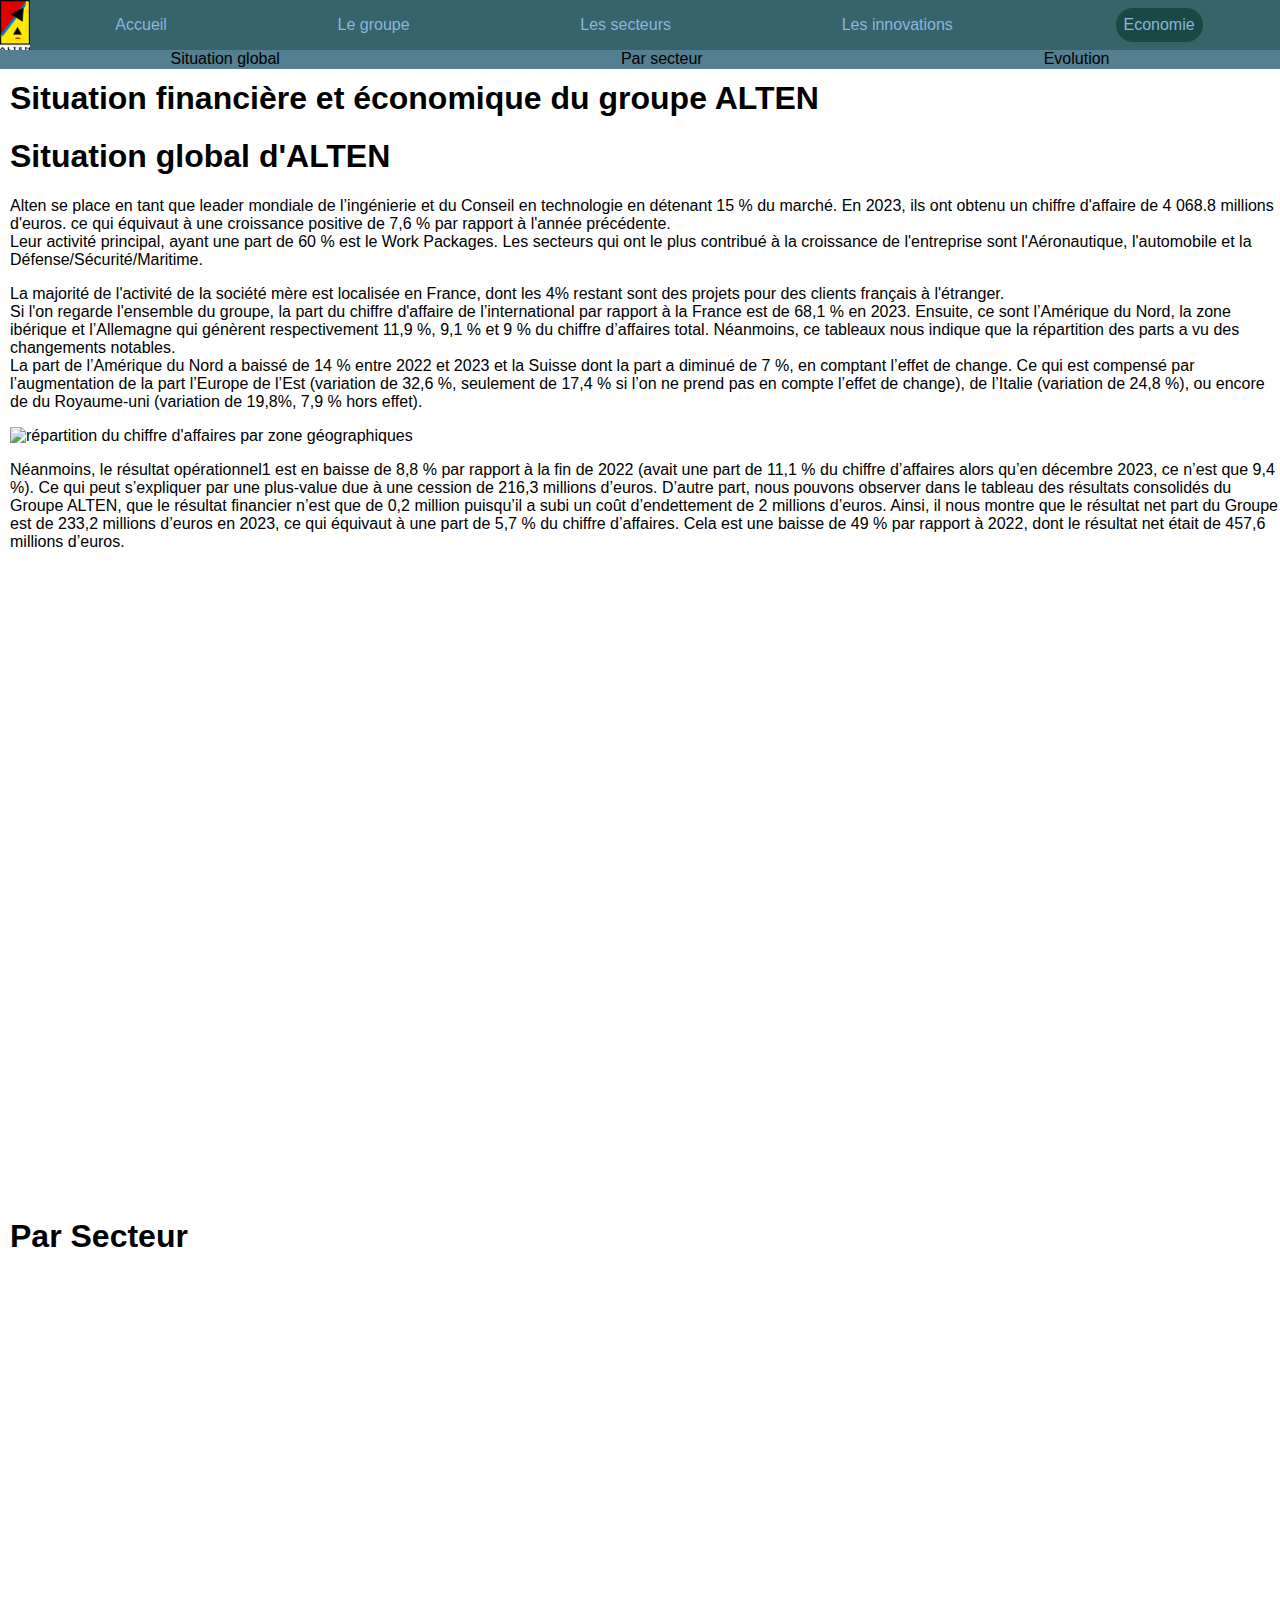
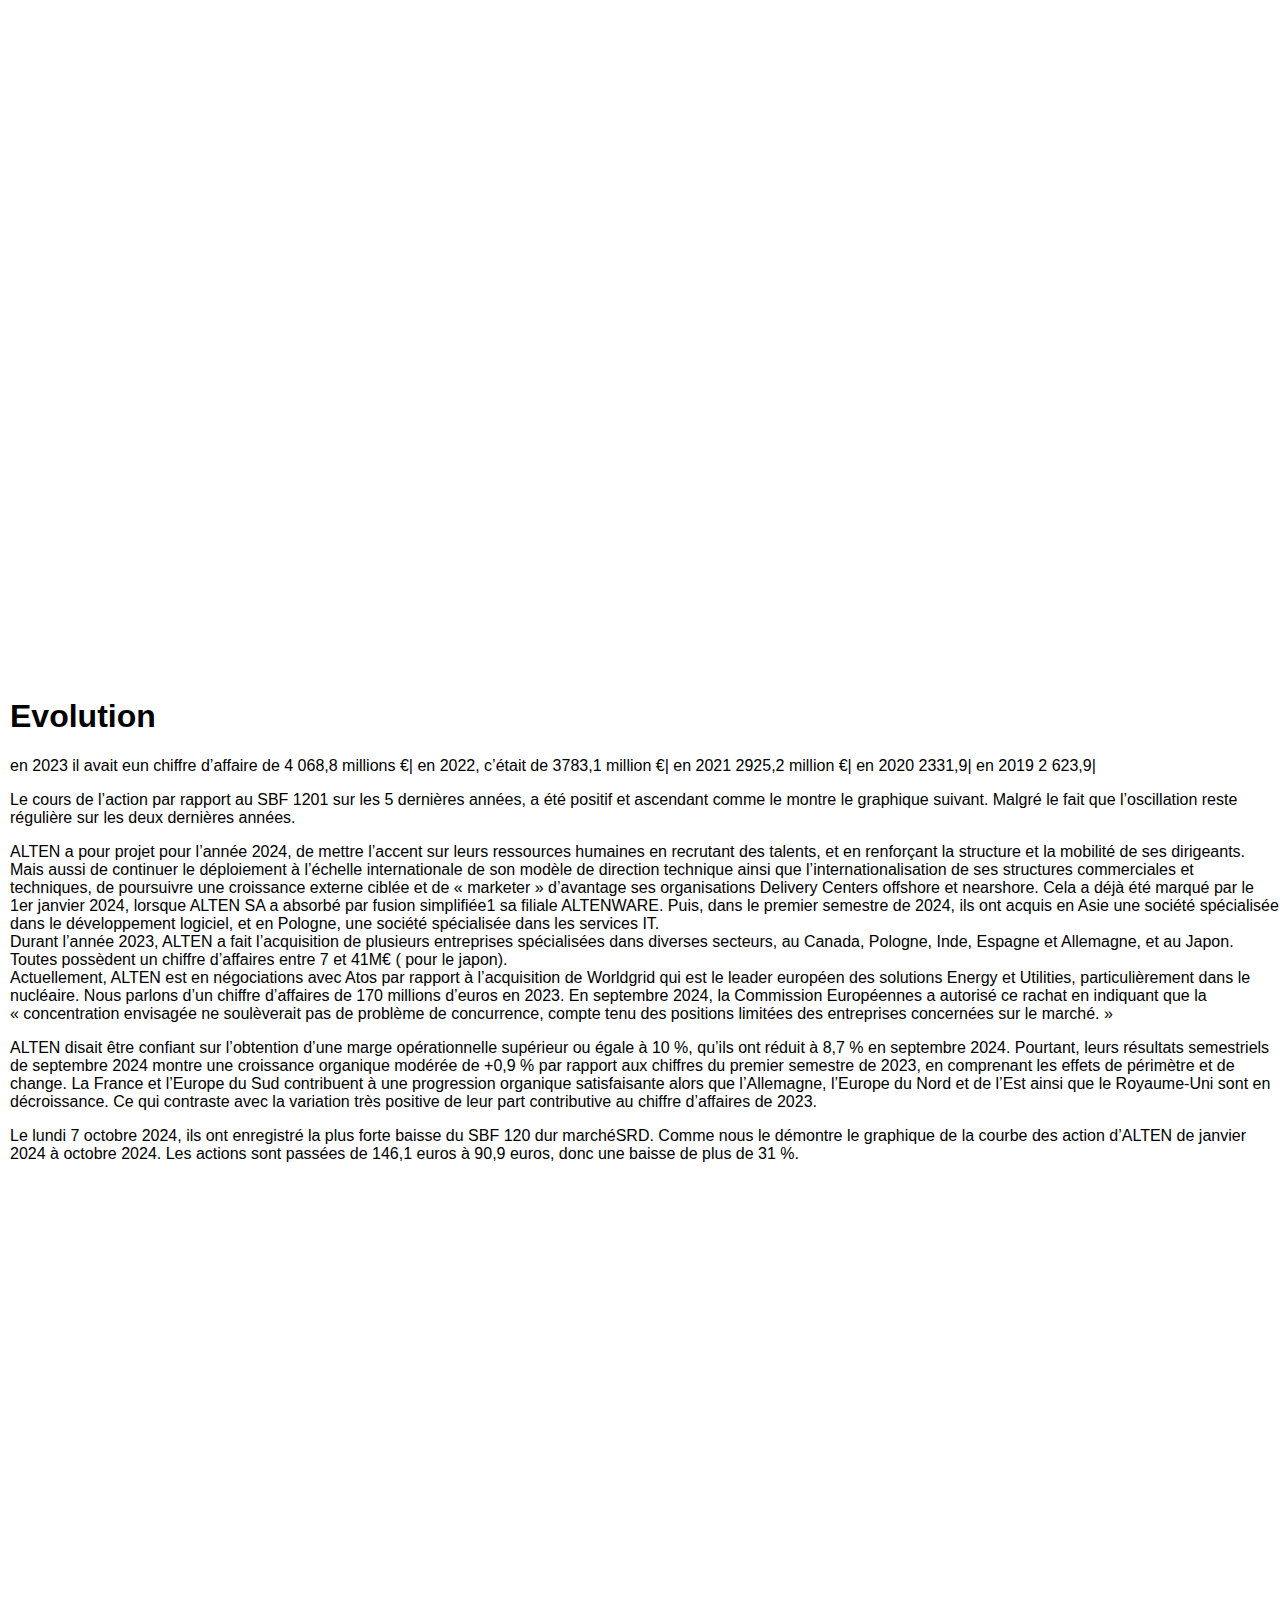
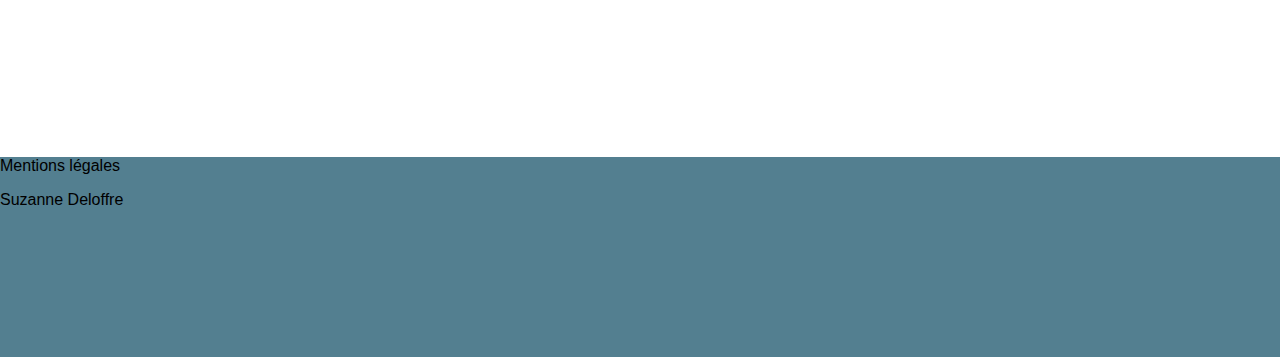
==== page_eco.html @ f27673d8 "ajout image" ====
<!DOCTYPE html>
<html lang="en">
<head>
    <meta charset="UTF-8">
    <meta name="viewport" content="width=device-width, initial-scale=1.0">
    <title>Situation fiancière d'ALTEN</title>
    <link href="styles.css" rel="stylesheet">
    <link rel="icon" type="image/png" sizes="32x32" href="favicon-32x32.png">
</head>
<body>
    <header>
        <a href="index.html"><img src="Logo_ALTEN.jpg" alt="logo Alten" id="logo_navigation"></a>
        <nav id="nav_principal">
            <a href="index.html">Accueil</a>
            <a href="page_groupe.html">Le groupe</a>
            <a href="Secteurs.html">Les secteurs</a>
            <a href="page_innovation.html">Les innovations</a>
            <a href="page_eco.html" id="selectionner">Economie</a>
        </nav>
        <nav id="nav_sousT">
            <a href="#Situation_Global">Situation global</a>
            <a href="#Par_Secteur">Par secteur</a>
            <a href="#Evolution">Evolution</a>
        </nav>
    </header>
     <main>
        <Section>
            <!--titre de la page-->
            <h1>Situation financière et économique du groupe ALTEN</h1>
            <!--mettre une photo-->
            
        </Section>
        
        <section class="page">
            <!--premier sous-thème Situation global-->
            <h1 id="Situation_Global">Situation global d'ALTEN</h1>
            <div class="test">

                <!--intro et généralité-->
                <p>
                    Alten se place en tant que leader mondiale de 
                    l’ingénierie et du Conseil en technologie en détenant 15 % du marché. 
                    En 2023, ils ont obtenu un chiffre d'affaire de 4 068.8 millions d'euros. 
                    ce qui équivaut à une croissance positive de 7,6 % par rapport à l'année 
                    précédente.
                    <br>
                    Leur activité principal, ayant une part de 60 % est le Work Packages. Les 
                    secteurs qui ont le plus contribué à la croissance de l'entreprise sont
                    l'Aéronautique, l'automobile et la Défense/Sécurité/Maritime. 
                </p>
                <!--on parle de l'international-->
                <p>La majorité de l'activité de la société mère est localisée en France, dont 
                    les 4% restant sont des projets pour des clients français à l'étranger. 
                    <br>
                    Si l'on regarde l'ensemble du groupe, la part du chiffre d'affaire de 
                    l’international par rapport à la France est de 68,1 % en 2023. 
                    Ensuite, ce sont l’Amérique du Nord, la zone ibérique et l’Allemagne 
                    qui génèrent respectivement 11,9 %, 9,1 % et 9 % du chiffre d’affaires total. 
                    Néanmoins, ce tableaux nous indique que la répartition des parts a vu 
                    des changements notables.
                    <br>
                    La part de l’Amérique du Nord a baissé de 14 % entre 2022 et 2023 
                    et la Suisse dont la part a diminué de 7 %, en comptant l’effet de change. 
                    Ce qui est compensé par l’augmentation de la part l’Europe de l’Est 
                    (variation de 32,6 %, seulement de 17,4 % si l’on ne prend pas 
                    en compte l’effet de change), de l’Italie (variation de 24,8 %), 
                    ou encore de du Royaume-uni (variation de 19,8%, 7,9 % hors effet).

                </p>
                <!--image graphique répartition ca par zones géographiques-->
                 <img src="ImageEco/répartition_ca.png" alt="répartition du chiffre d'affaires par zone géographiques">

                <!--on parle du résultat opérationnel-->
                <p>
                    Néanmoins, le résultat opérationnel1 est en baisse de 8,8 % 
                    par rapport à la fin de 2022 (avait une part de 11,1 % du 
                    chiffre d’affaires alors qu’en décembre 2023, ce n’est que 9,4 %).
                     Ce qui peut s’expliquer par une plus-value due à une cession de 
                     216,3 millions d’euros. D’autre part, nous pouvons observer dans 
                     le tableau des résultats consolidés du Groupe ALTEN, que le 
                     résultat financier n’est que de 0,2 million puisqu’il a subi 
                     un coût d’endettement de 2 millions d’euros. Ainsi, il nous 
                     montre que le résultat net part du Groupe est de 233,2 millions 
                     d’euros en 2023, ce qui équivaut à une part de 5,7 % du chiffre 
                     d’affaires. Cela est une baisse de 49 % par rapport à 2022, dont 
                     le résultat net était de 457,6 millions d’euros. 
                </p>
                <!--tableau des résultats consolidés du groupe ALTEN-->
            </div>

            <h1 id="Par_Secteur">Par Secteur</h1>
            <div class="test"></div>


            <h1 id="Evolution">Evolution</h1>
                
            <div class="test">
                <!-- évolution sur 5 ans-->
                <!--graphique évolution chiffre d'affaires-->
                <p>
                    en 2023 il avait eun chiffre d’affaire de 4 068,8 millions €|
                    en 2022,  c’était de 3783,1 million €|
                    en 2021 2925,2 million €|
                    en 2020 2331,9|
                    en 2019 2 623,9|
                </p>
                <!--cours bourse sur 5ans-->
                <p>
                    Le cours de l’action par rapport au SBF 1201 sur 
                    les 5 dernières années, a été positif et ascendant 
                    comme le montre le graphique suivant. Malgré le fait 
                    que l’oscillation reste régulière sur les deux dernières années. 
                </p>
                <!--mettre graphique évolution cours de l'action -->


                <!--projet Alten et expansion à l'international-->
                <p>
                    ALTEN a pour projet pour l’année 2024, de mettre l’accent 
                    sur leurs ressources humaines en recrutant des talents, et 
                    en renforçant la structure et la mobilité de ses dirigeants. 
                    Mais aussi de continuer le déploiement à l’échelle internationale
                    de son modèle de direction technique ainsi que l’internationalisation 
                    de ses structures commerciales et techniques, de poursuivre 
                    une croissance externe ciblée et de « marketer » d’avantage ses 
                    organisations Delivery Centers offshore et nearshore. Cela a déjà
                    été marqué par le 1er janvier 2024, lorsque  ALTEN SA a absorbé par 
                    fusion simplifiée1 sa filiale ALTENWARE. Puis, dans le premier semestre
                    de 2024, ils ont acquis en Asie une société spécialisée dans le 
                    développement logiciel, et en Pologne, une société spécialisée
                    dans les services IT. 
                    <br>
                    Durant l’année 2023, ALTEN a fait l’acquisition de 
                    plusieurs entreprises spécialisées dans diverses secteurs, 
                    au Canada, Pologne, Inde, Espagne et Allemagne, et au Japon. 
                    Toutes possèdent un chiffre d’affaires entre 7 et 41M€ 
                    ( pour le japon). 
                    <br>
                    Actuellement, ALTEN est en négociations avec Atos par rapport 
                    à l’acquisition de Worldgrid qui est le leader européen des 
                    solutions Energy et Utilities, particulièrement dans le nucléaire.
                     Nous parlons d’un chiffre d’affaires de 170 millions d’euros 
                     en 2023. En septembre 2024, la Commission Européennes a 
                     autorisé ce rachat en indiquant que la « concentration 
                     envisagée ne soulèverait pas de problème de concurrence, 
                     compte tenu des positions limitées des entreprises concernées 
                     sur le marché. »
                </p>
                <!--la réalité de la situation-->
                <p>
                    ALTEN disait être confiant sur l’obtention d’une marge 
                    opérationnelle supérieur ou égale à 10 %, qu’ils ont réduit 
                    à 8,7 % en septembre 2024.  Pourtant, leurs résultats semestriels 
                    de septembre 2024 montre une croissance organique modérée de 
                    +0,9 % par rapport aux chiffres du premier semestre de 2023, 
                    en comprenant les effets de périmètre et de change. La France 
                    et l’Europe du Sud contribuent à une progression organique 
                    satisfaisante alors que l’Allemagne, l’Europe du Nord et de 
                    l’Est ainsi que le Royaume-Uni sont en décroissance. Ce qui 
                    contraste avec la variation très positive de leur part 
                    contributive au chiffre d’affaires de 2023.  
                </p>
                <!--la chute du cours de l'action oct24-->
                <p>
                    Le lundi 7 octobre 2024, ils ont enregistré la plus 
                    forte baisse du SBF 120 dur marchéSRD. Comme nous le 
                    démontre le graphique de la courbe des action d’ALTEN 
                    de janvier 2024 à octobre 2024. Les actions sont passées 
                    de 146,1 euros à 90,9 euros, donc une baisse de plus de 31 %.
                </p>
                <!--mettre graphique chute cours janv-oct24-->

            </div>

        </section>
    </main>
   

    <footer>
        <iframe src="https://www.google.com/maps/embed?pb=!1m18!1m12!1m3!1d2626.140741931678!2d2.237644358712162!3d48.8364540568887!2m3!1f0!2f0!3f0!3m2!1i1024!2i768!4f13.1!3m3!1m2!1s0x47e67ae7174515df%3A0xf934737609f69372!2sALTEN%20SA!5e0!3m2!1sfr!2sfr!4v1726493897115!5m2!1sfr!2sfr" width="300" height="200" style="border:0;" allowfullscreen="" loading="lazy" referrerpolicy="no-referrer-when-downgrade"></iframe>
        Mentions légales
        <p>Suzanne Deloffre</p>
    </footer>
</body>
</html>
---- styles.css ----
body, html{
    --couleur1: #1A4844;
    --couleur2: #37636A;
    --couleur3: #537F90;
    --couleur4: #709ab6;
    --couleur5: #8CB5DC;
    --police: 'Gill Sans', 'Gill Sans MT', Calibri, 'Trebuchet MS', sans-serif;
    margin: 0;
    font-family: var(--police);
}

.sousTitre{
    scroll-margin-top: 80px; /* Déplace la position du scroll vers le bas */
  }

header{
    background-color: var(--couleur2);
    height: 50px;
    position: fixed;
    top : 0;
    left: 0;
    z-index: 1;
    width: 100%;
}

#nav_principal{
    padding-top: 0.5em;
    padding-bottom: 0.5em;
}

#nav_principal a:hover{
    background-color: var(--couleur1);
    color: var(--couleur5);
}

#selectionner{
    background-color: var(--couleur1);
    color: var(--couleur5);
}

#nav_principal a{
    cursor: pointer;
    padding: 0.5em;
    border-radius: 50px;
}

#nav_principal a{
    color: var(--couleur5);
    text-decoration: none;
}

#nav_sousT a{
    color: black;
    text-decoration: none;
}

header nav{
    display: flex;
    justify-content: space-around;
    flex-direction: row;
    flex-wrap: wrap;
}

#nav_sousT{
    background-color: var(--couleur3);
    height: 1.2em;
}

#logo_navigation{
    float: left;
    width: 30px;
    height: 50px;
}

main{
    margin-top: 5em;
    margin-left: 10px;
}


.window-container{
    display: flex;

    flex-direction: row;
    justify-content: space-evenly;
    align-items: baseline;

    flex-wrap: wrap;
    gap: 0px;
}

.section1 div, .section2 div{
    text-align: center;
}

.section1 div{
    width: 49%;
    height: 300px;
    border: 2px solid black;
}

.section1 img{
    width: 49%;
    height: 300px;
    float: right;
    padding: 0;
    background-color: white;
}

.section2 div{
    width: 49%;
    height: 300px;
    float: right;
    border: 2px solid black;
}

.section2 img{
    width: 49%;
    height: 300px;
    float: left;
    padding: 0;
    background-color: white;
}

footer{
    background-color: var(--couleur3);
    height: 200px;
}

iframe{
    float: right;
}

.test{
    height: 1000px;
}


#vertical-line {
    position: relative;
    left: 40px;
    width: 10px;
    height: 100%;
    background-color: black;
}

.timeline{
    margin-left: 50px;
    height: 1650.5px;
    display: flex;
    flex-direction: row;
    flex-wrap: wrap;

}

.circle {
    height: 40px;
    width: 40px;
    background-color: black;
    border-radius: 50%;
}

.instruction{
    display: flex;
    flex-direction: row;
    align-items: center;
    margin-bottom: 20px;
}

#timeline_info{
    padding-left: 14.5px;
}

.content{
    display: flex;
    flex-direction: row;
    flex-wrap: wrap;
    gap: 20px;
    margin: 10px;
    padding: 15px;
    background-color: whitesmoke;
    border-radius: 20px;
    box-shadow: 10px 5px 5px gray;
}

.frise_img2{
    border: solid;
    width: 400px;
    height: 200px;
    border-radius: 20px;
}

.frise_img{
    display: flex;
    align-items: center;
}

.horizontal{
    flex-direction: row;
    gap: 10px;
}

.vertical{
    flex-direction: column;
}

.frise_text{
    width: 400px;
    height: 200px;
}

.frise_text h2{
    margin-top: 10px;
}

#legende_vert{
    border-left: solid #267F00 20px;
    margin: 5px;
    margin-bottom: 20px;
}

#legende_jaune{
    border-left: solid #FFD800 20px;
    margin: 5px;
}

#legende_2000{
    margin-left: 10px;
}
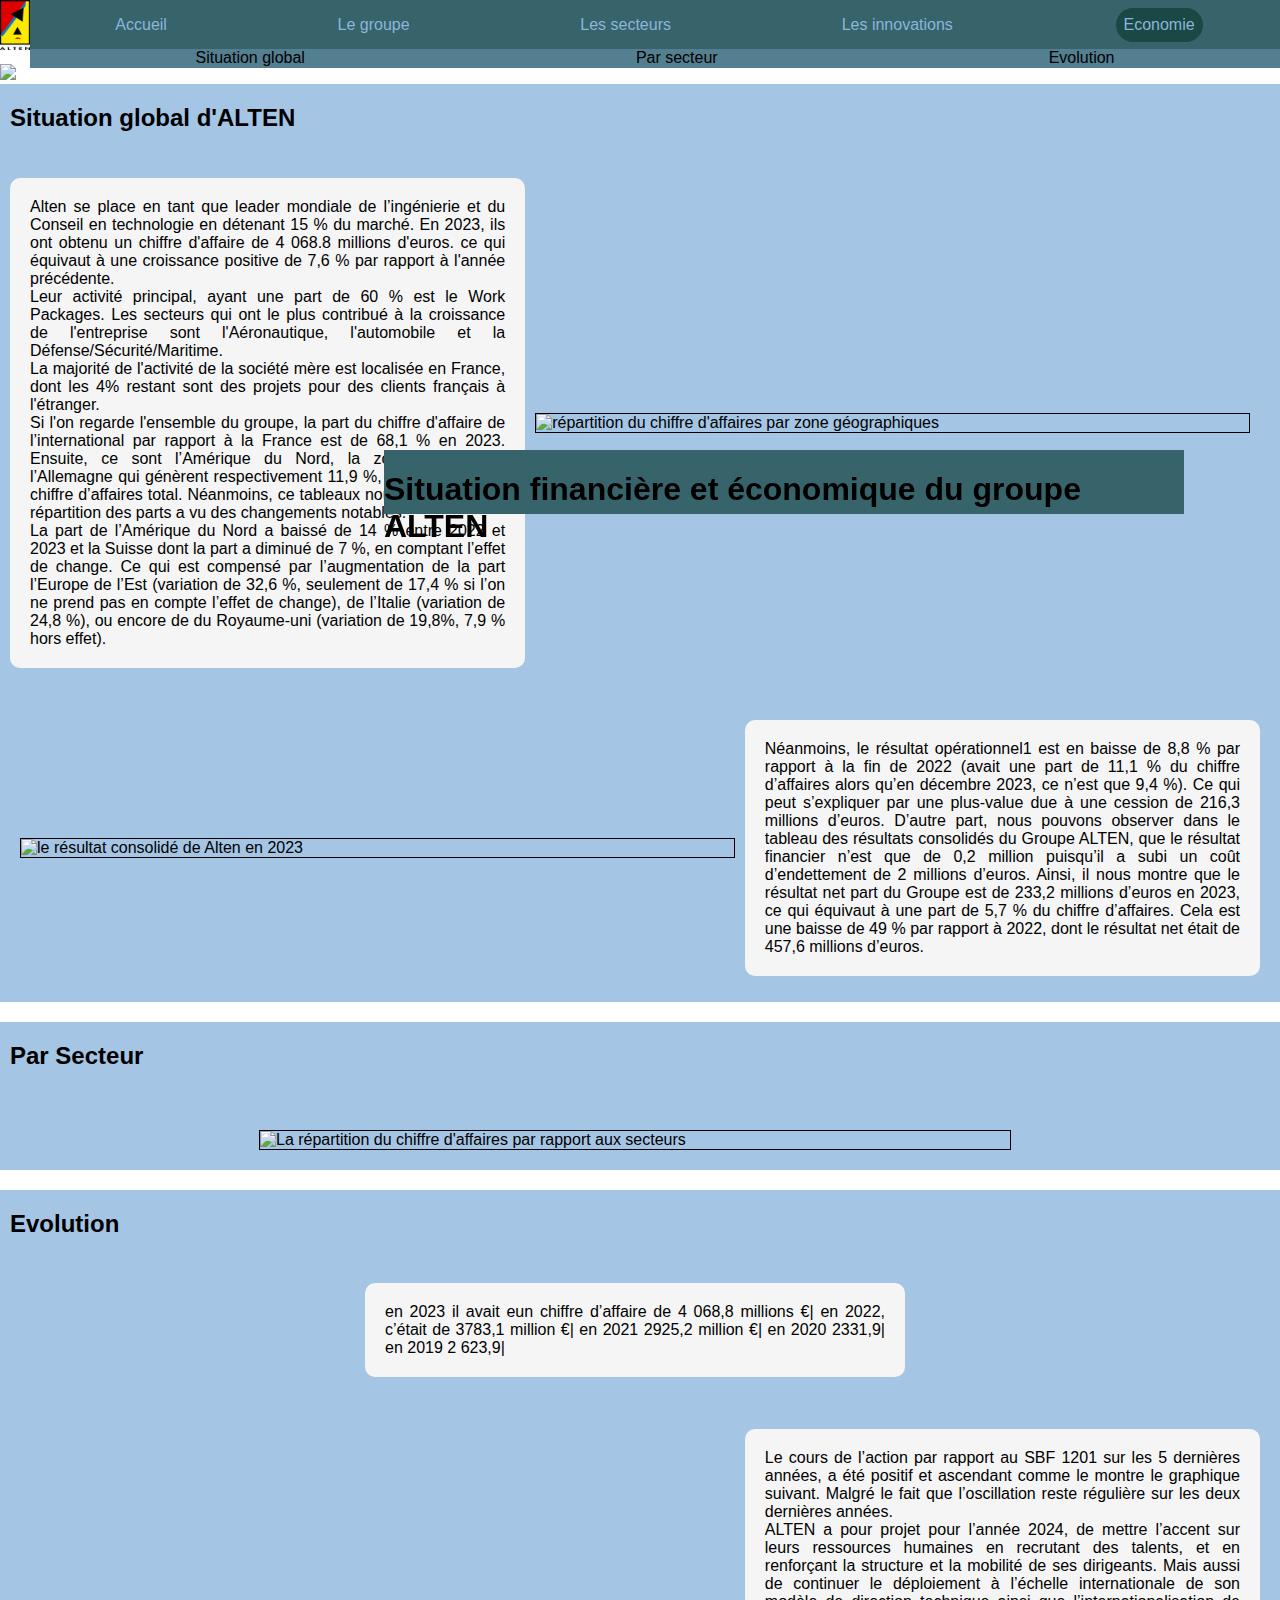
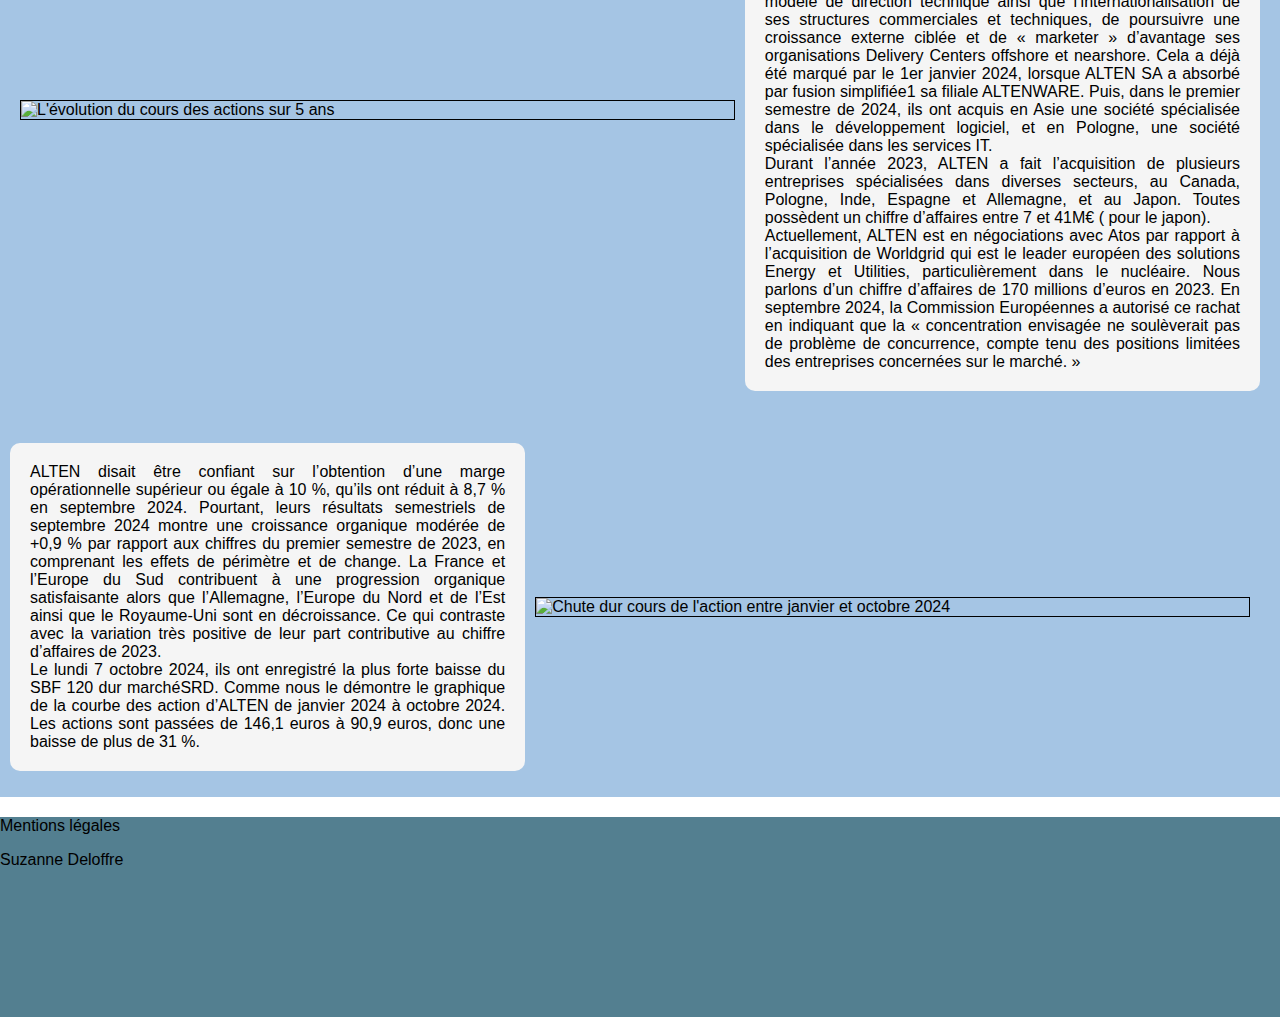
==== commit 3427b07f: "Add files via upload" ====
--- a/page_eco.html
+++ b/page_eco.html
@@ -5,6 +5,7 @@
     <meta name="viewport" content="width=device-width, initial-scale=1.0">
     <title>Situation fiancière d'ALTEN</title>
     <link href="styles.css" rel="stylesheet">
+    <link href="style_eco.css" rel="stylesheet">
     <link rel="icon" type="image/png" sizes="32x32" href="favicon-32x32.png">
 </head>
 <body>
@@ -24,151 +25,192 @@
         </nav>
     </header>
      <main>
-        <Section>
+        <Section >
             <!--titre de la page-->
-            <h1>Situation financière et économique du groupe ALTEN</h1>
+            <div class="titreEco">
+                <h1 >Situation financière et économique du groupe ALTEN</h1>
+            </div>
             <!--mettre une photo-->
+            <img src="ImageEco/image_titre.jpg">
             
         </Section>
         
-        <section class="page">
+        <section class="sthème">
             <!--premier sous-thème Situation global-->
-            <h1 id="Situation_Global">Situation global d'ALTEN</h1>
-            <div class="test">
-
-                <!--intro et généralité-->
-                <p>
-                    Alten se place en tant que leader mondiale de 
-                    l’ingénierie et du Conseil en technologie en détenant 15 % du marché. 
-                    En 2023, ils ont obtenu un chiffre d'affaire de 4 068.8 millions d'euros. 
-                    ce qui équivaut à une croissance positive de 7,6 % par rapport à l'année 
-                    précédente.
+            <h2 id="Situation_Global" class="sousTitre">Situation global d'ALTEN</h2>
+
+            <div class=partie>
+                
+                <div class="para-text">
+                      
+                    <!--intro et généralité-->
+                    <p>
+                        Alten se place en tant que leader mondiale de 
+                        l’ingénierie et du Conseil en technologie en détenant 15 % du marché. 
+                        En 2023, ils ont obtenu un chiffre d'affaire de 4 068.8 millions d'euros. 
+                        ce qui équivaut à une croissance positive de 7,6 % par rapport à l'année 
+                        précédente.
+                        <br>
+                        Leur activité principal, ayant une part de 60 % est le Work Packages. Les 
+                        secteurs qui ont le plus contribué à la croissance de l'entreprise sont
+                        l'Aéronautique, l'automobile et la Défense/Sécurité/Maritime. 
+                        <br>
+                        <!--on parle de l'international-->
+                        La majorité de l'activité de la société mère est localisée en France, dont 
+                        les 4% restant sont des projets pour des clients français à l'étranger. 
+                        <br>
+                        Si l'on regarde l'ensemble du groupe, la part du chiffre d'affaire de 
+                        l’international par rapport à la France est de 68,1 % en 2023. 
+                        Ensuite, ce sont l’Amérique du Nord, la zone ibérique et l’Allemagne 
+                        qui génèrent respectivement 11,9 %, 9,1 % et 9 % du chiffre d’affaires total. 
+                        Néanmoins, ce tableaux nous indique que la répartition des parts a vu 
+                        des changements notables.
+                        <br>
+                        La part de l’Amérique du Nord a baissé de 14 % entre 2022 et 2023 
+                        et la Suisse dont la part a diminué de 7 %, en comptant l’effet de change. 
+                        Ce qui est compensé par l’augmentation de la part l’Europe de l’Est 
+                        (variation de 32,6 %, seulement de 17,4 % si l’on ne prend pas 
+                        en compte l’effet de change), de l’Italie (variation de 24,8 %), 
+                        ou encore de du Royaume-uni (variation de 19,8%, 7,9 % hors effet).
+
+                    </p>
+                     <!--image graphique répartition ca par zones géographiques-->
+                     <img src="ImageEco/répartition_ca.png" alt="répartition du chiffre d'affaires par zone géographiques">
+                  
+                </div>
+            </div>
+        
+            <div class="partie">
+                 <div class="para-text">
+                    <!--on parle du résultat opérationnel-->
+                     <!--tableau des résultats consolidés du groupe ALTEN-->
+                     <img src="ImageEco/resultat_consolidé.png" alt="le résultat consolidé de Alten en 2023">
+                    <p>
+                        Néanmoins, le résultat opérationnel1 est en baisse de 8,8 % 
+                        par rapport à la fin de 2022 (avait une part de 11,1 % du 
+                        chiffre d’affaires alors qu’en décembre 2023, ce n’est que 9,4 %).
+                        Ce qui peut s’expliquer par une plus-value due à une cession de 
+                        216,3 millions d’euros. D’autre part, nous pouvons observer dans 
+                        le tableau des résultats consolidés du Groupe ALTEN, que le 
+                        résultat financier n’est que de 0,2 million puisqu’il a subi 
+                        un coût d’endettement de 2 millions d’euros. Ainsi, il nous 
+                        montre que le résultat net part du Groupe est de 233,2 millions 
+                        d’euros en 2023, ce qui équivaut à une part de 5,7 % du chiffre 
+                        d’affaires. Cela est une baisse de 49 % par rapport à 2022, dont 
+                        le résultat net était de 457,6 millions d’euros. 
+                    </p>
+                   
+                </div>
+            
+            </div>
+        </section>
+        <section class="sthème">
+
+            <h2 id="Par_Secteur" class="sousTitre">Par Secteur</h2>
+            <div class="partie"></div>
+                <div class="partie">
+                    <div class="para-text">
+                        <img src="ImageEco/secteur_ca.png" 
+                        alt="La répartition du chiffre d'affaires par rapport aux secteurs">
+                
+                    </div>
+                </div>
+        </section>
+        <section class="sthème">
+
+            <h2 id="Evolution" class="sousTitre">Evolution</h2>
+                
+            <div class="partie">
+
+                <div class="para-text">
+                    <!-- évolution sur 5 ans-->
+                    <!--graphique évolution chiffre d'affaires-->
+                    <p>
+                        en 2023 il avait eun chiffre d’affaire de 4 068,8 millions €|
+                        en 2022,  c’était de 3783,1 million €|
+                        en 2021 2925,2 million €|
+                        en 2020 2331,9|
+                        en 2019 2 623,9|
+                    </p>
+                </div>
+            </div>
+            <div class="partie">
+
+                <div class="para-text">
+                    
+                     <!-- graphique évolution cours de l'action -->
+                     <img src="ImageEco/evo_bourse_5ans.png" 
+                     alt="L'évolution du cours des actions sur 5 ans">
+                    <!--cours bourse sur 5ans-->
+                                
+                    <p>
+                        Le cours de l’action par rapport au SBF 1201 sur 
+                        les 5 dernières années, a été positif et ascendant 
+                        comme le montre le graphique suivant. Malgré le fait 
+                        que l’oscillation reste régulière sur les deux dernières années. 
+                   
+                    <!--projet Alten et expansion à l'international-->
                     <br>
-                    Leur activité principal, ayant une part de 60 % est le Work Packages. Les 
-                    secteurs qui ont le plus contribué à la croissance de l'entreprise sont
-                    l'Aéronautique, l'automobile et la Défense/Sécurité/Maritime. 
-                </p>
-                <!--on parle de l'international-->
-                <p>La majorité de l'activité de la société mère est localisée en France, dont 
-                    les 4% restant sont des projets pour des clients français à l'étranger. 
+                        ALTEN a pour projet pour l’année 2024, de mettre l’accent 
+                        sur leurs ressources humaines en recrutant des talents, et 
+                        en renforçant la structure et la mobilité de ses dirigeants. 
+                        Mais aussi de continuer le déploiement à l’échelle internationale
+                        de son modèle de direction technique ainsi que l’internationalisation 
+                        de ses structures commerciales et techniques, de poursuivre 
+                        une croissance externe ciblée et de « marketer » d’avantage ses 
+                        organisations Delivery Centers offshore et nearshore. Cela a déjà
+                        été marqué par le 1er janvier 2024, lorsque  ALTEN SA a absorbé par 
+                        fusion simplifiée1 sa filiale ALTENWARE. Puis, dans le premier semestre
+                        de 2024, ils ont acquis en Asie une société spécialisée dans le 
+                        développement logiciel, et en Pologne, une société spécialisée
+                        dans les services IT. 
+                        <br>
+                        Durant l’année 2023, ALTEN a fait l’acquisition de 
+                        plusieurs entreprises spécialisées dans diverses secteurs, 
+                        au Canada, Pologne, Inde, Espagne et Allemagne, et au Japon. 
+                        Toutes possèdent un chiffre d’affaires entre 7 et 41M€ 
+                        ( pour le japon). 
+                        <br>
+                        Actuellement, ALTEN est en négociations avec Atos par rapport 
+                        à l’acquisition de Worldgrid qui est le leader européen des 
+                        solutions Energy et Utilities, particulièrement dans le nucléaire.
+                        Nous parlons d’un chiffre d’affaires de 170 millions d’euros 
+                        en 2023. En septembre 2024, la Commission Européennes a 
+                        autorisé ce rachat en indiquant que la « concentration 
+                        envisagée ne soulèverait pas de problème de concurrence, 
+                        compte tenu des positions limitées des entreprises concernées 
+                        sur le marché. »
+                    </p>
+                </div>
+            </div>
+            <div class="partie">
+
+                <div class="para-text">
+                    <!--la réalité de la situation-->
+                    <p>
+                        ALTEN disait être confiant sur l’obtention d’une marge 
+                        opérationnelle supérieur ou égale à 10 %, qu’ils ont réduit 
+                        à 8,7 % en septembre 2024.  Pourtant, leurs résultats semestriels 
+                        de septembre 2024 montre une croissance organique modérée de 
+                        +0,9 % par rapport aux chiffres du premier semestre de 2023, 
+                        en comprenant les effets de périmètre et de change. La France 
+                        et l’Europe du Sud contribuent à une progression organique 
+                        satisfaisante alors que l’Allemagne, l’Europe du Nord et de 
+                        l’Est ainsi que le Royaume-Uni sont en décroissance. Ce qui 
+                        contraste avec la variation très positive de leur part 
+                        contributive au chiffre d’affaires de 2023.  
+                 
+                    <!--la chute du cours de l'action oct24-->
                     <br>
-                    Si l'on regarde l'ensemble du groupe, la part du chiffre d'affaire de 
-                    l’international par rapport à la France est de 68,1 % en 2023. 
-                    Ensuite, ce sont l’Amérique du Nord, la zone ibérique et l’Allemagne 
-                    qui génèrent respectivement 11,9 %, 9,1 % et 9 % du chiffre d’affaires total. 
-                    Néanmoins, ce tableaux nous indique que la répartition des parts a vu 
-                    des changements notables.
-                    <br>
-                    La part de l’Amérique du Nord a baissé de 14 % entre 2022 et 2023 
-                    et la Suisse dont la part a diminué de 7 %, en comptant l’effet de change. 
-                    Ce qui est compensé par l’augmentation de la part l’Europe de l’Est 
-                    (variation de 32,6 %, seulement de 17,4 % si l’on ne prend pas 
-                    en compte l’effet de change), de l’Italie (variation de 24,8 %), 
-                    ou encore de du Royaume-uni (variation de 19,8%, 7,9 % hors effet).
-
-                </p>
-                <!--image graphique répartition ca par zones géographiques-->
-                 <img src="ImageEco/répartition_ca.png" alt="répartition du chiffre d'affaires par zone géographiques">
-
-                <!--on parle du résultat opérationnel-->
-                <p>
-                    Néanmoins, le résultat opérationnel1 est en baisse de 8,8 % 
-                    par rapport à la fin de 2022 (avait une part de 11,1 % du 
-                    chiffre d’affaires alors qu’en décembre 2023, ce n’est que 9,4 %).
-                     Ce qui peut s’expliquer par une plus-value due à une cession de 
-                     216,3 millions d’euros. D’autre part, nous pouvons observer dans 
-                     le tableau des résultats consolidés du Groupe ALTEN, que le 
-                     résultat financier n’est que de 0,2 million puisqu’il a subi 
-                     un coût d’endettement de 2 millions d’euros. Ainsi, il nous 
-                     montre que le résultat net part du Groupe est de 233,2 millions 
-                     d’euros en 2023, ce qui équivaut à une part de 5,7 % du chiffre 
-                     d’affaires. Cela est une baisse de 49 % par rapport à 2022, dont 
-                     le résultat net était de 457,6 millions d’euros. 
-                </p>
-                <!--tableau des résultats consolidés du groupe ALTEN-->
-            </div>
-
-            <h1 id="Par_Secteur">Par Secteur</h1>
-            <div class="test"></div>
-
-
-            <h1 id="Evolution">Evolution</h1>
-                
-            <div class="test">
-                <!-- évolution sur 5 ans-->
-                <!--graphique évolution chiffre d'affaires-->
-                <p>
-                    en 2023 il avait eun chiffre d’affaire de 4 068,8 millions €|
-                    en 2022,  c’était de 3783,1 million €|
-                    en 2021 2925,2 million €|
-                    en 2020 2331,9|
-                    en 2019 2 623,9|
-                </p>
-                <!--cours bourse sur 5ans-->
-                <p>
-                    Le cours de l’action par rapport au SBF 1201 sur 
-                    les 5 dernières années, a été positif et ascendant 
-                    comme le montre le graphique suivant. Malgré le fait 
-                    que l’oscillation reste régulière sur les deux dernières années. 
-                </p>
-                <!--mettre graphique évolution cours de l'action -->
-
-
-                <!--projet Alten et expansion à l'international-->
-                <p>
-                    ALTEN a pour projet pour l’année 2024, de mettre l’accent 
-                    sur leurs ressources humaines en recrutant des talents, et 
-                    en renforçant la structure et la mobilité de ses dirigeants. 
-                    Mais aussi de continuer le déploiement à l’échelle internationale
-                    de son modèle de direction technique ainsi que l’internationalisation 
-                    de ses structures commerciales et techniques, de poursuivre 
-                    une croissance externe ciblée et de « marketer » d’avantage ses 
-                    organisations Delivery Centers offshore et nearshore. Cela a déjà
-                    été marqué par le 1er janvier 2024, lorsque  ALTEN SA a absorbé par 
-                    fusion simplifiée1 sa filiale ALTENWARE. Puis, dans le premier semestre
-                    de 2024, ils ont acquis en Asie une société spécialisée dans le 
-                    développement logiciel, et en Pologne, une société spécialisée
-                    dans les services IT. 
-                    <br>
-                    Durant l’année 2023, ALTEN a fait l’acquisition de 
-                    plusieurs entreprises spécialisées dans diverses secteurs, 
-                    au Canada, Pologne, Inde, Espagne et Allemagne, et au Japon. 
-                    Toutes possèdent un chiffre d’affaires entre 7 et 41M€ 
-                    ( pour le japon). 
-                    <br>
-                    Actuellement, ALTEN est en négociations avec Atos par rapport 
-                    à l’acquisition de Worldgrid qui est le leader européen des 
-                    solutions Energy et Utilities, particulièrement dans le nucléaire.
-                     Nous parlons d’un chiffre d’affaires de 170 millions d’euros 
-                     en 2023. En septembre 2024, la Commission Européennes a 
-                     autorisé ce rachat en indiquant que la « concentration 
-                     envisagée ne soulèverait pas de problème de concurrence, 
-                     compte tenu des positions limitées des entreprises concernées 
-                     sur le marché. »
-                </p>
-                <!--la réalité de la situation-->
-                <p>
-                    ALTEN disait être confiant sur l’obtention d’une marge 
-                    opérationnelle supérieur ou égale à 10 %, qu’ils ont réduit 
-                    à 8,7 % en septembre 2024.  Pourtant, leurs résultats semestriels 
-                    de septembre 2024 montre une croissance organique modérée de 
-                    +0,9 % par rapport aux chiffres du premier semestre de 2023, 
-                    en comprenant les effets de périmètre et de change. La France 
-                    et l’Europe du Sud contribuent à une progression organique 
-                    satisfaisante alors que l’Allemagne, l’Europe du Nord et de 
-                    l’Est ainsi que le Royaume-Uni sont en décroissance. Ce qui 
-                    contraste avec la variation très positive de leur part 
-                    contributive au chiffre d’affaires de 2023.  
-                </p>
-                <!--la chute du cours de l'action oct24-->
-                <p>
-                    Le lundi 7 octobre 2024, ils ont enregistré la plus 
-                    forte baisse du SBF 120 dur marchéSRD. Comme nous le 
-                    démontre le graphique de la courbe des action d’ALTEN 
-                    de janvier 2024 à octobre 2024. Les actions sont passées 
-                    de 146,1 euros à 90,9 euros, donc une baisse de plus de 31 %.
-                </p>
-                <!--mettre graphique chute cours janv-oct24-->
+                        Le lundi 7 octobre 2024, ils ont enregistré la plus 
+                        forte baisse du SBF 120 dur marchéSRD. Comme nous le 
+                        démontre le graphique de la courbe des action d’ALTEN 
+                        de janvier 2024 à octobre 2024. Les actions sont passées 
+                        de 146,1 euros à 90,9 euros, donc une baisse de plus de 31 %.
+                    </p>
+                    <!-- graphique chute cours janv-oct24-->
+                    <img src="ImageEco/chute_bourse.png" alt="Chute dur cours de l'action entre janvier et octobre 2024">
+                </div>
 
             </div>
 
--- a/styles.css
+++ b/styles.css
@@ -25,7 +25,7 @@
 
 #nav_principal{
     padding-top: 0.5em;
-    padding-bottom: 0.5em;
+    padding-bottom: 7px;
 }
 
 #nav_principal a:hover{
@@ -73,8 +73,7 @@
 }
 
 main{
-    margin-top: 5em;
-    margin-left: 10px;
+    margin-top: 4em;
 }
 
 
@@ -135,6 +134,25 @@
     height: 1000px;
 }
 
+.sous_partie{
+    height: 300px;
+}
+.sous_partie img{
+    padding-right: 10%;
+    padding-left: 10%;
+}
+
+.texte1{
+    width: 50%;
+    float: left;
+    padding-left: 100px;
+}
+
+.texte2{
+    width: 50%;
+    float: right;
+    padding-right: 100px;
+}
 
 #vertical-line {
     position: relative;
@@ -209,10 +227,6 @@
     height: 200px;
 }
 
-.frise_text h2{
-    margin-top: 10px;
-}
-
 #legende_vert{
     border-left: solid #267F00 20px;
     margin: 5px;
@@ -226,4 +240,14 @@
 
 #legende_2000{
     margin-left: 10px;
-}+}
+
+#carte_expansion{
+    width: 95%;
+}
+
+#carte{
+    display: flex;
+    justify-content: center;
+    background-color: whitesmoke;
+}
--- a/style_eco.css
+++ b/style_eco.css
@@ -0,0 +1,75 @@
+
+
+.titreEco {
+    position: absolute;
+    top: 50%;
+    left : 30%;
+    z-index: 1;
+    background-color: #37636A;
+    text-decoration: #8cb5dc;
+    height: 4em;
+    width: 800px;
+}
+.titreEco h1{
+    display: flex;
+    align-items: center;
+    justify-content: center;
+}
+
+section  img{
+    width:100%;
+}
+
+.sthème{ /*bloc de chaque sous-thème*/
+    display: flex;
+    flex-direction: column;
+    background-color: #8cb5dcc7;
+    margin-bottom:20px;
+    
+}
+.sthème h2{
+    padding-left: 10px;
+}
+
+.partie{ /*partie de paragraphe et photo dans sous-thème*/
+    display: flex;
+    flex-direction: column;
+    flex-wrap: wrap;
+    padding-right :10px;
+    justify-content: center;
+    margin :10px;
+    
+    
+ 
+}
+
+.para-text {
+    display: flex;
+    flex-direction: row;
+    
+    border-radius: 10px;
+    justify-content: space-around;
+   
+    align-items: center;
+    
+   
+}
+
+.para-text p{
+    display: flex;
+    text-align: justify;
+    flex-direction: row;
+    width: 40%;
+    background-color: whitesmoke;
+    padding:20px;
+    border-radius: 10px;
+    
+}
+
+.para-text img{
+    
+    border: 1px solid black;
+    width: 750px;
+    margin: 10px;
+    justify-content: center;
+}
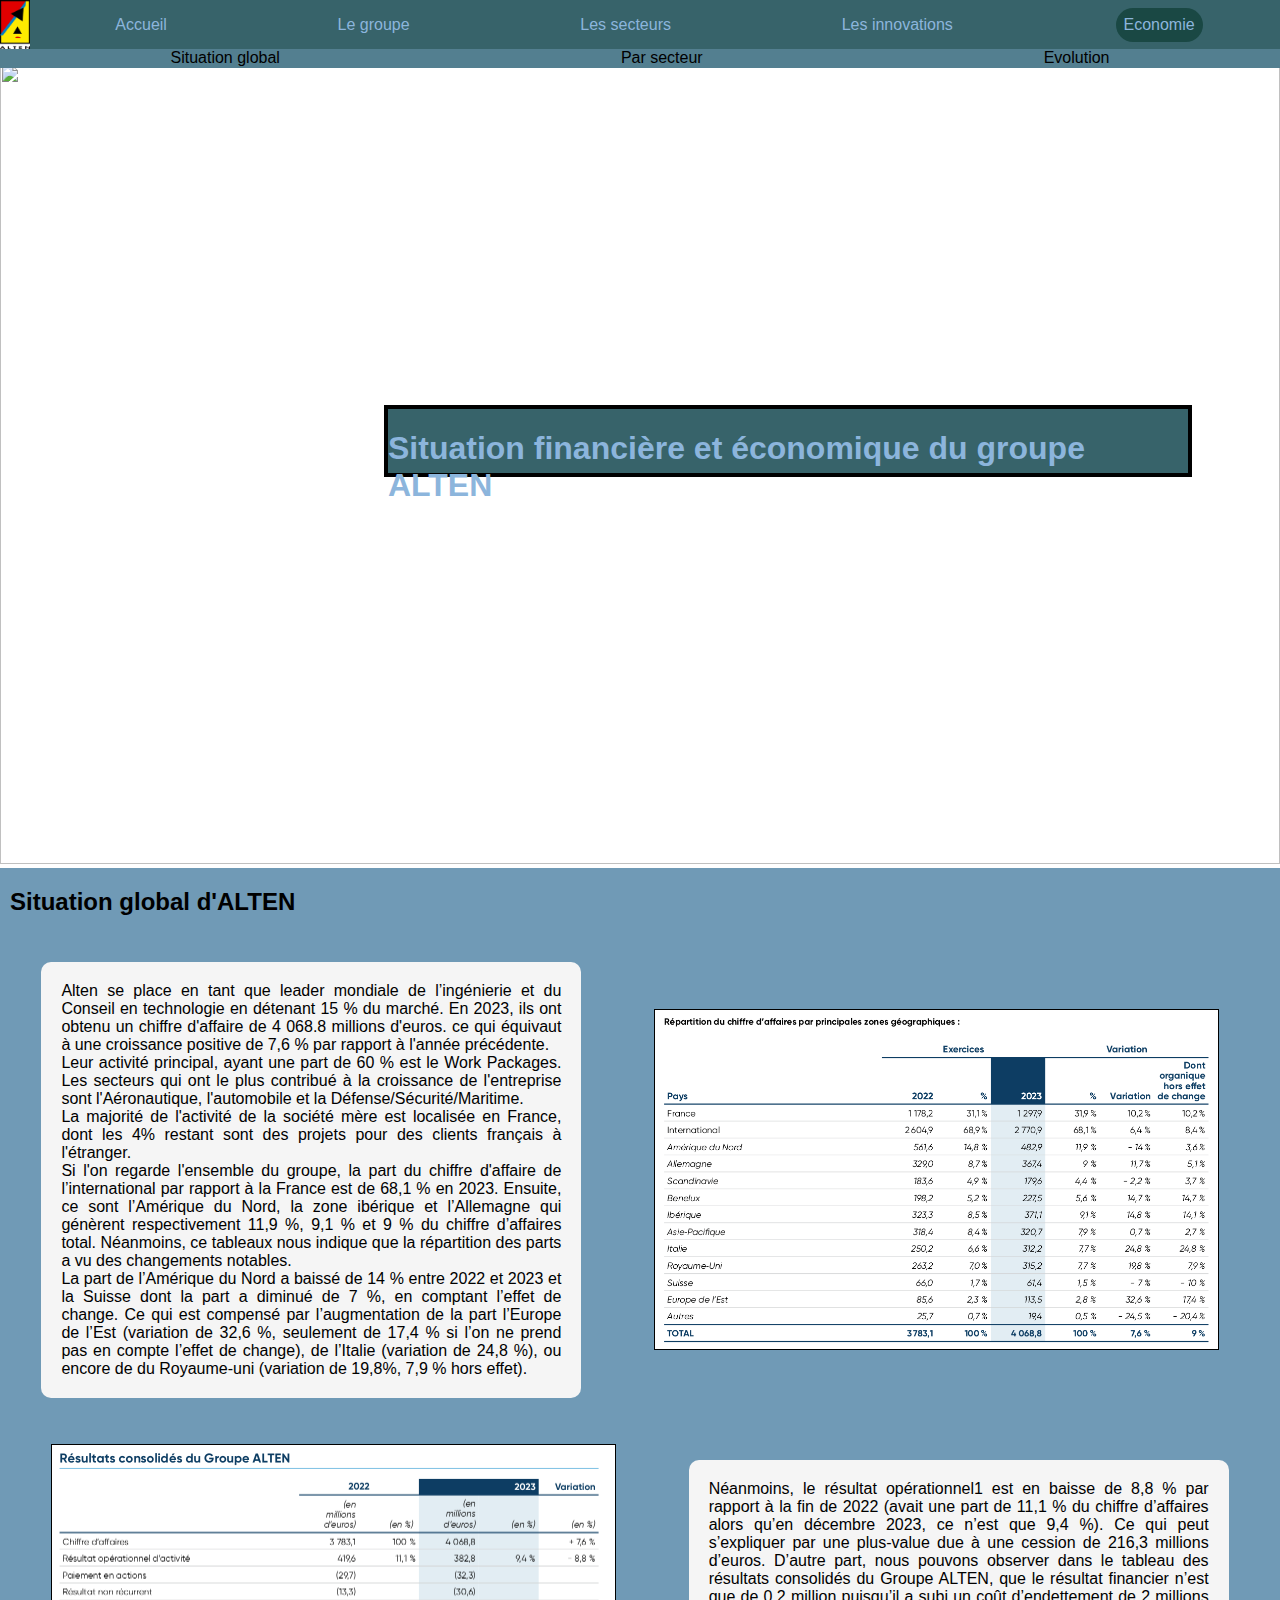
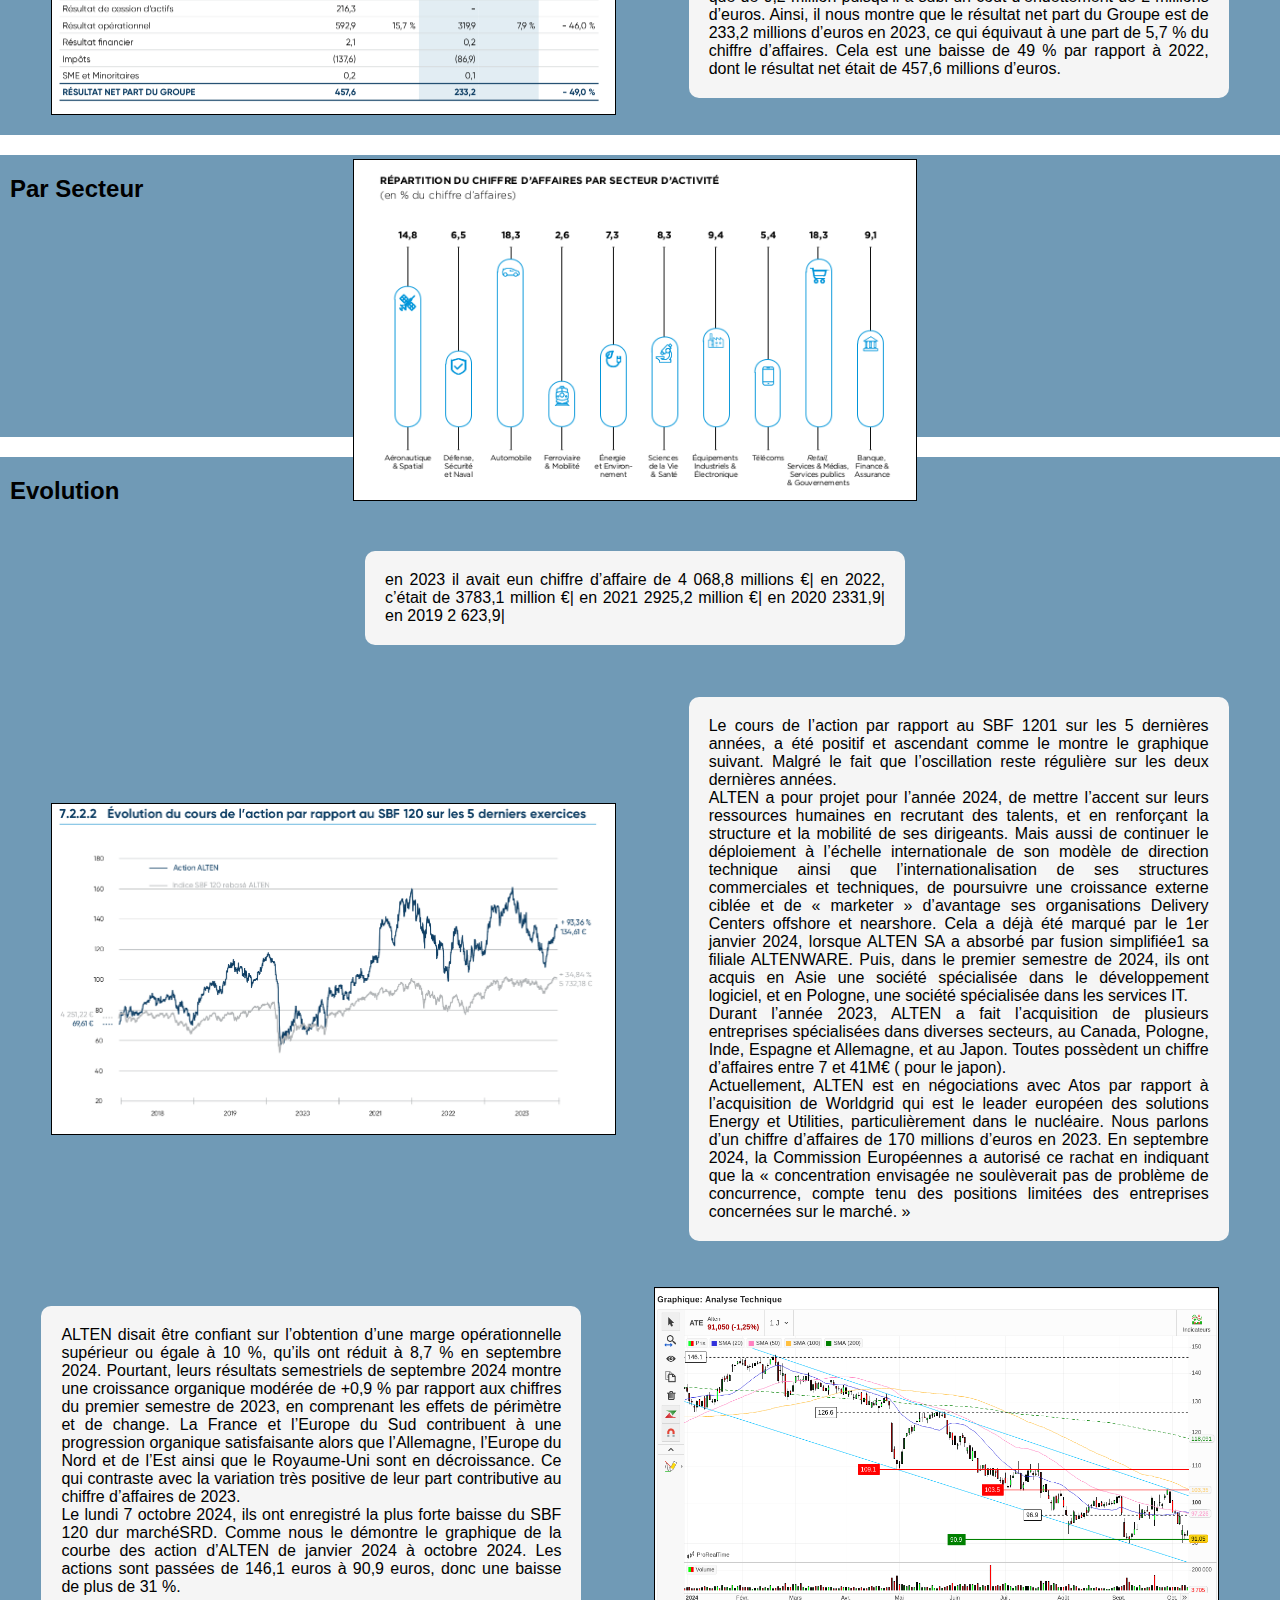
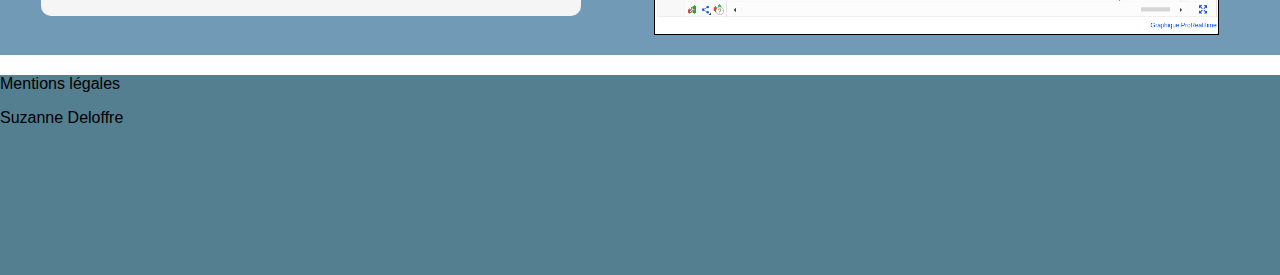
==== commit a48fb8e9: "Add files via upload" ====
--- a/page_eco.html
+++ b/page_eco.html
@@ -104,17 +104,19 @@
             
             </div>
         </section>
+
         <section class="sthème">
 
             <h2 id="Par_Secteur" class="sousTitre">Par Secteur</h2>
-            <div class="partie"></div>
-                <div class="partie">
-                    <div class="para-text">
-                        <img src="ImageEco/secteur_ca.png" 
-                        alt="La répartition du chiffre d'affaires par rapport aux secteurs">
-                
-                    </div>
-                </div>
+
+            <div class="partie">
+                <div class="para-text">
+                    <img class ="secteurs_eco" src="ImageEco/secteur_ca.png" 
+                     alt="La répartition du chiffre d'affaires par rapport aux secteurs">
+                        
+                </div>
+            </div>
+
         </section>
         <section class="sthème">
 
--- a/styles.css
+++ b/styles.css
@@ -69,13 +69,17 @@
 #logo_navigation{
     float: left;
     width: 30px;
-    height: 50px;
+    height: 49px;
 }
 
 main{
     margin-top: 4em;
 }
 
+#page_groupe{
+    margin-left: 10px;
+    margin-top: 5em;
+}
 
 .window-container{
     display: flex;
@@ -242,12 +246,82 @@
     margin-left: 10px;
 }
 
+#carte{
+    position: relative;
+    display: flex;
+    justify-content: center;
+}
+
 #carte_expansion{
-    width: 95%;
-}
-
-#carte{
+    border-radius: 20px;
+}
+
+#contain_left{
+    position: relative;
+    display: flex;
+    justify-content: left;
+    border: solid;
+    border-radius: 20px;
+    padding: 20px;
+    background-color: whitesmoke;
+}
+
+.img_apparition img {
+    visibility: hidden; /* Rendre l'image invisible */
+}
+
+.img_apparition:hover img {
+    visibility: visible; /* Rendre l'image visible quand la souris passe dessus */
+}
+
+#amerique_angle{
+    border-radius: 20px;
+}
+
+#amerique{
+    position: absolute;
+    top: 20px;
+    left: 20px;
+}
+
+#europe{
+    position: absolute;
+    top: 125px;
+    left: 358px;
+}
+
+#afrique{
+    position: absolute;
+    top: 256px;
+    left: 350px;
+}
+
+#asie{
+    position: absolute;
+    top: 173px;
+    left: 554px;
+}
+
+#info_carte_contain{
+    display: flex;
+    flex-direction: row;
+    flex-wrap: wrap;
+    justify-content: space-around;
+    gap: 10px;
+    margin-top: 20px;
+    margin-bottom: 30px;
+}
+
+.carte_info{
+    background-color: whitesmoke;
+    border: solid;
+    border-radius: 20px;
+    width: 300px;
+    box-shadow: 10px 5px 5px gray;
+}
+
+.titre_carte{
     display: flex;
     justify-content: center;
-    background-color: whitesmoke;
-}
+    border-bottom: solid;
+}--- a/style_eco.css
+++ b/style_eco.css
@@ -2,28 +2,32 @@
 
 .titreEco {
     position: absolute;
-    top: 50%;
+    top: 45%;
     left : 30%;
-    z-index: 1;
+    z-index: 0.5;
     background-color: #37636A;
     text-decoration: #8cb5dc;
     height: 4em;
     width: 800px;
+    border: 4px solid black;
 }
 .titreEco h1{
     display: flex;
     align-items: center;
     justify-content: center;
+    color : #8CB5DC;
+    
 }
 
 section  img{
     width:100%;
+    height: 800px;
 }
 
 .sthème{ /*bloc de chaque sous-thème*/
     display: flex;
     flex-direction: column;
-    background-color: #8cb5dcc7;
+    background-color: #709ab6;
     margin-bottom:20px;
     
 }
@@ -38,18 +42,14 @@
     padding-right :10px;
     justify-content: center;
     margin :10px;
-    
-    
- 
+
 }
 
-.para-text {
+.para-text {/*plusieurs objets paragraphes et img mais découpe*/
     display: flex;
     flex-direction: row;
-    
     border-radius: 10px;
     justify-content: space-around;
-   
     align-items: center;
     
    
@@ -67,9 +67,15 @@
 }
 
 .para-text img{
-    
+    display: flex;
     border: 1px solid black;
-    width: 750px;
+    width: 45%;
+    height: 25%;
     margin: 10px;
     justify-content: center;
+    
 }
+
+.secteurs_eco{
+    height: fit-content;
+}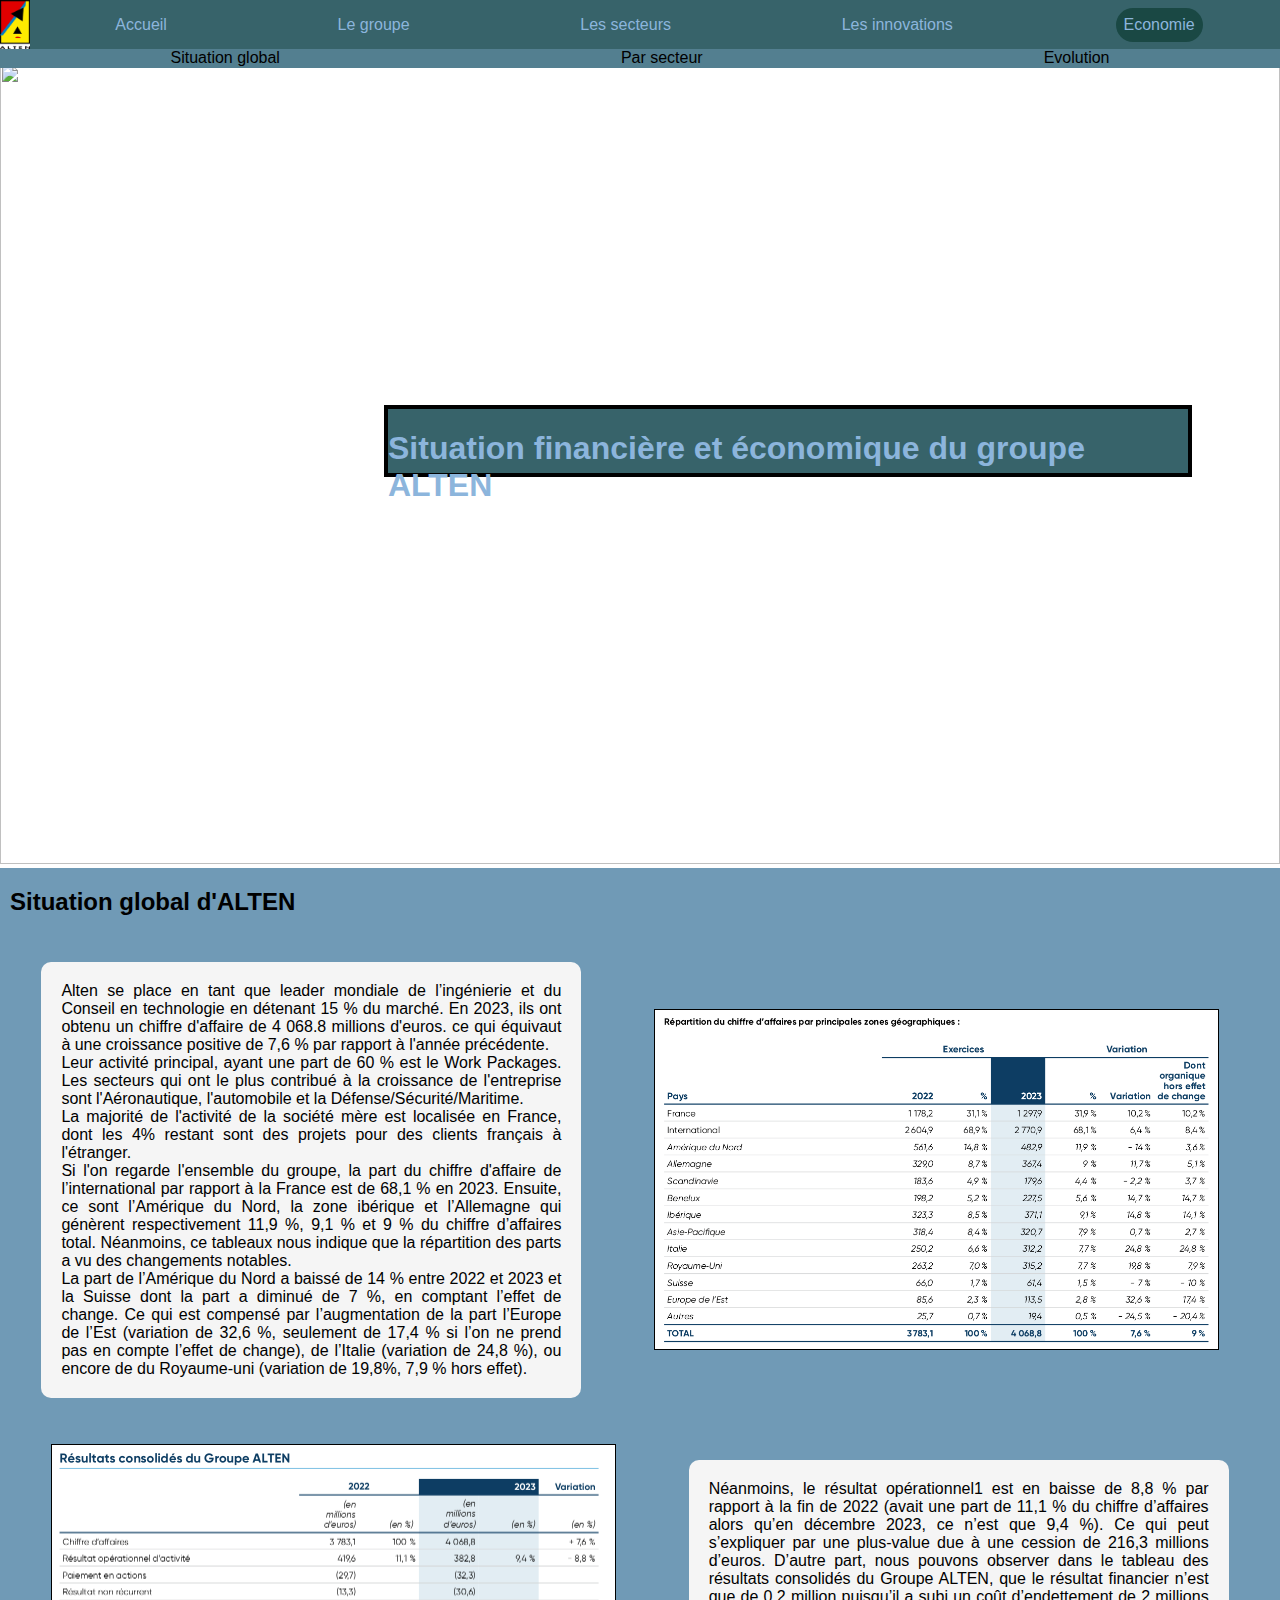
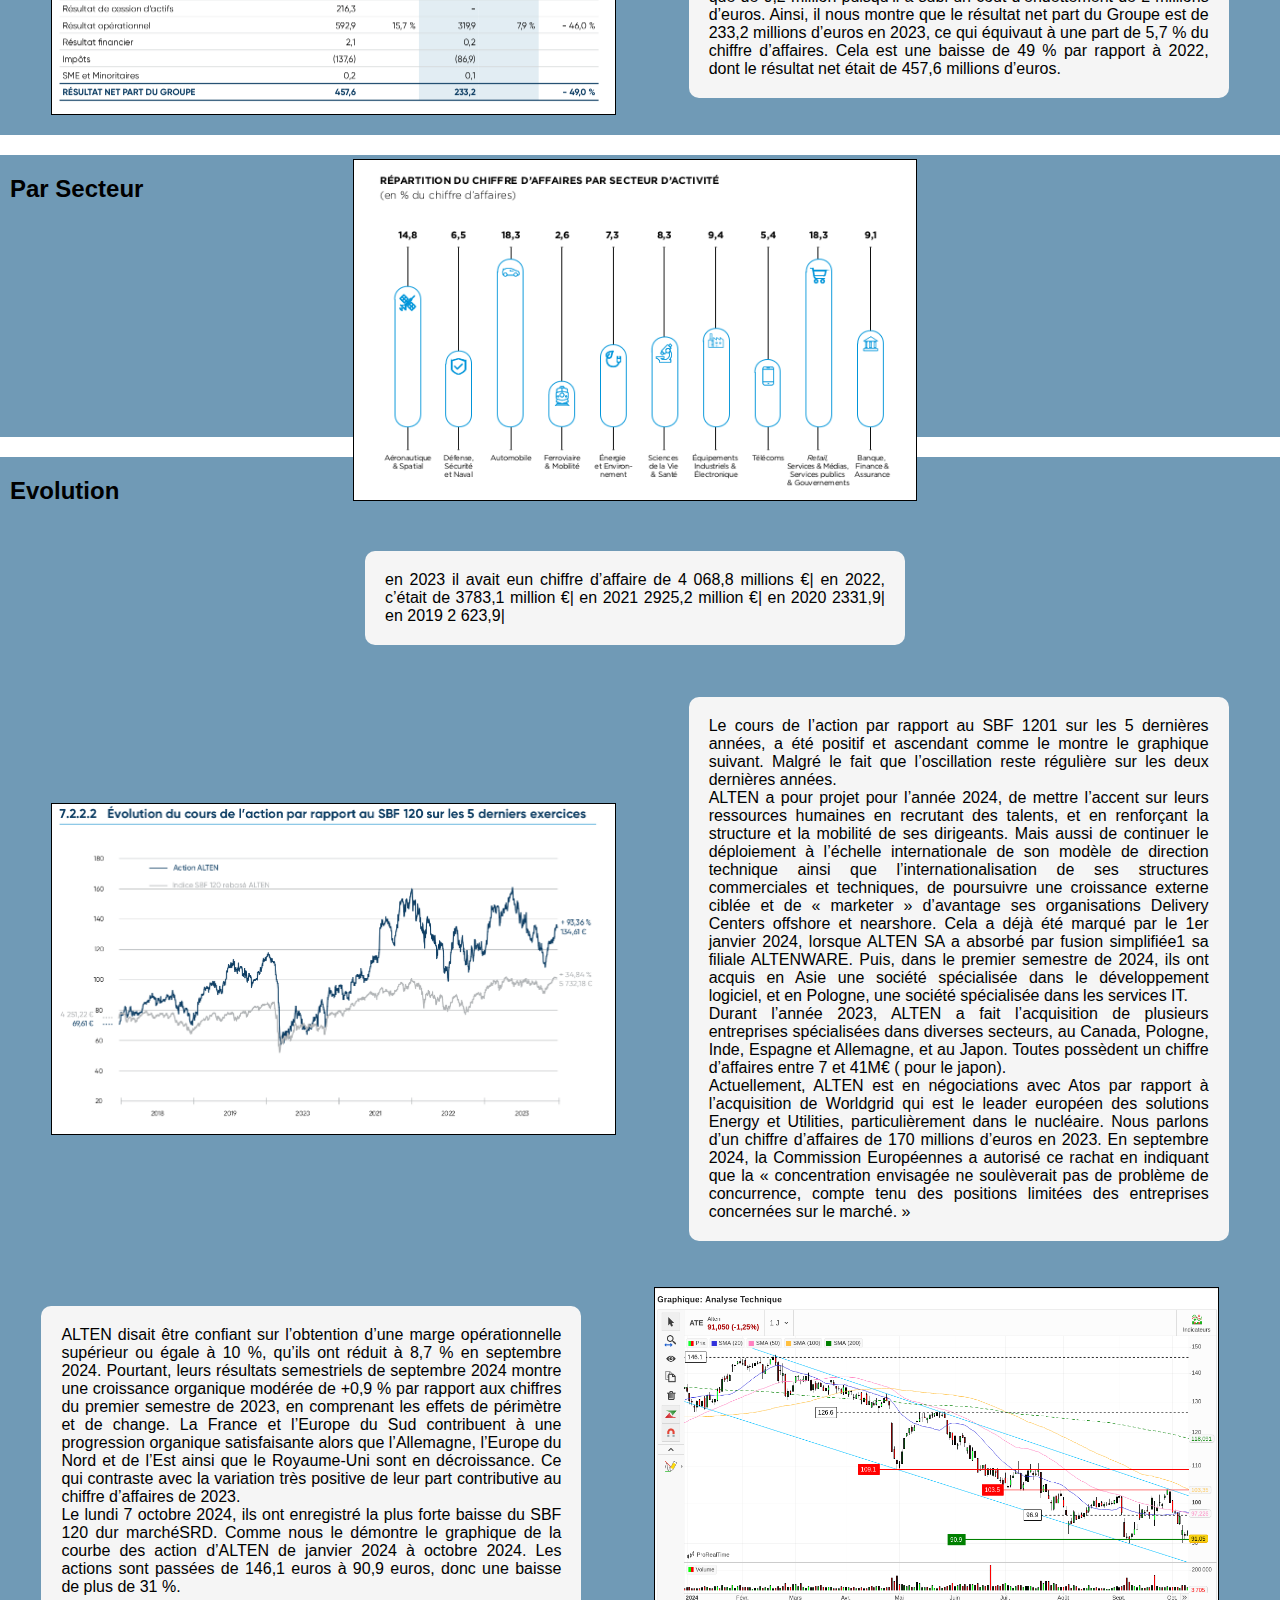
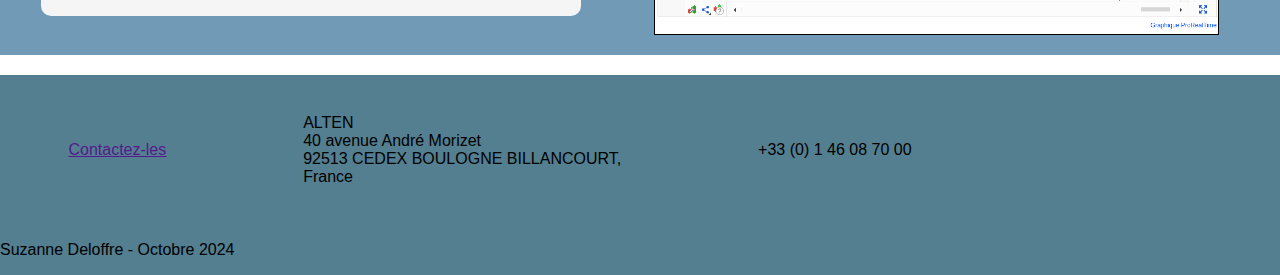
==== commit d6cfc580: "modif footer" ====
--- a/page_eco.html
+++ b/page_eco.html
@@ -221,9 +221,25 @@
    
 
     <footer>
-        <iframe src="https://www.google.com/maps/embed?pb=!1m18!1m12!1m3!1d2626.140741931678!2d2.237644358712162!3d48.8364540568887!2m3!1f0!2f0!3f0!3m2!1i1024!2i768!4f13.1!3m3!1m2!1s0x47e67ae7174515df%3A0xf934737609f69372!2sALTEN%20SA!5e0!3m2!1sfr!2sfr!4v1726493897115!5m2!1sfr!2sfr" width="300" height="200" style="border:0;" allowfullscreen="" loading="lazy" referrerpolicy="no-referrer-when-downgrade"></iframe>
-        Mentions légales
-        <p>Suzanne Deloffre</p>
+        <iframe class="iframe" src="https://www.google.com/maps/embed?pb=!1m18!1m12!1m3!1d2626.140741931678!2d2.237644358712162!3d48.8364540568887!2m3!1f0!2f0!3f0!3m2!1i1024!2i768!4f13.1!3m3!1m2!1s0x47e67ae7174515df%3A0xf934737609f69372!2sALTEN%20SA!5e0!3m2!1sfr!2sfr!4v1726493897115!5m2!1sfr!2sfr" width="300" height="200" style="border:0;" allowfullscreen="" loading="lazy" referrerpolicy="no-referrer-when-downgrade"></iframe>
+        
+        <div class="coordonnées">
+        <a href src="https://www.alten.com/fr/contactez-nous/">Contactez-les</a>
+        <p>ALTEN
+            <br>
+            40 avenue André Morizet
+            <br>
+            92513 CEDEX BOULOGNE BILLANCOURT, 
+            <br>
+            France
+        </p>
+        <p> +33 (0) 1 46 08 70 00</p>
+        </div>
+        
+        <div class="contributeur">
+            <p>Suzanne Deloffre - Octobre 2024</p>
+        </div>
     </footer>
+
 </body>
 </html>
--- a/styles.css
+++ b/styles.css
@@ -125,14 +125,39 @@
     background-color: white;
 }
 
+/*footer*/
+
 footer{
     background-color: var(--couleur3);
     height: 200px;
-}
-
-iframe{
+   
+}
+footer iframe{
+    
     float: right;
 }
+
+.coordonnées{
+    display: flex;
+    flex-direction: row;
+    justify-content: space-around;
+    align-items: center;
+    height: 75%;
+}
+
+
+
+.contributeur{
+    display: flex;
+    justify-content: left;
+    
+}
+
+
+
+/*fin footer*/
+
+
 
 .test{
     height: 1000px;
@@ -324,4 +349,108 @@
     display: flex;
     justify-content: center;
     border-bottom: solid;
-}+}
+
+.secteurs {
+    width: 100%;
+    display: flex;
+    justify-content: space-evenly;
+    flex-basis: auto;
+    align-items: center;
+    flex-direction: row;
+    flex-wrap: wrap;
+    margin: 0;
+}
+
+.titre{
+    margin-top: 4em;
+    margin-left: 3em;
+}
+
+.sec{
+    width: 500px;
+}
+
+.tile{
+    display: flex;
+    position: relative;
+    margin: 35px;
+}
+
+.tile>h1 {
+    display: flex;
+    flex-direction: column;
+    justify-content: center;
+    align-items: center;
+    gap: 10px;
+    position: absolute;
+
+    color: white;
+    width: 100%;
+    height: 90%;
+}
+
+.tile img {
+    width: 100%;
+
+    height:239px;
+    border-radius: 20px;
+}
+
+.tile-content a {
+    color: white;
+}
+
+.tile>.tile-content{
+    display: flex;
+    flex-direction: column;
+    justify-content: center;
+    align-items: center;
+    gap: 10px;
+    position: absolute;
+    top: 0;
+    left: 0;
+    color: white;
+    background-color: var(--couleur3);
+    width: 100%;
+    height: 100%;
+}
+
+
+
+.tile-content>div:nth-child(1) {
+    display: flex;
+    flex-direction: column;
+    align-items: center;
+    width: 100%;
+    height: 40%;
+}
+
+.tile-content>div:nth-child(2) {
+    display: flex;
+    flex-direction: row;
+    justify-content: space-evenly;
+    align-items: center;
+    font-size: 2vw;
+    width: 100%;
+}
+
+
+.tile>.tile-content {
+    opacity: 0;
+    transition: 0.7s;
+    border-radius: 20px;
+}
+
+.tile>.tile-content:hover{
+    opacity: 1;
+    transition: 0.5s;
+}
+
+.description {
+    width: 60%;
+    background-color:  var(--couleur5);
+    border-radius: 20px;
+    padding: 10px;
+    margin: 20px;
+}
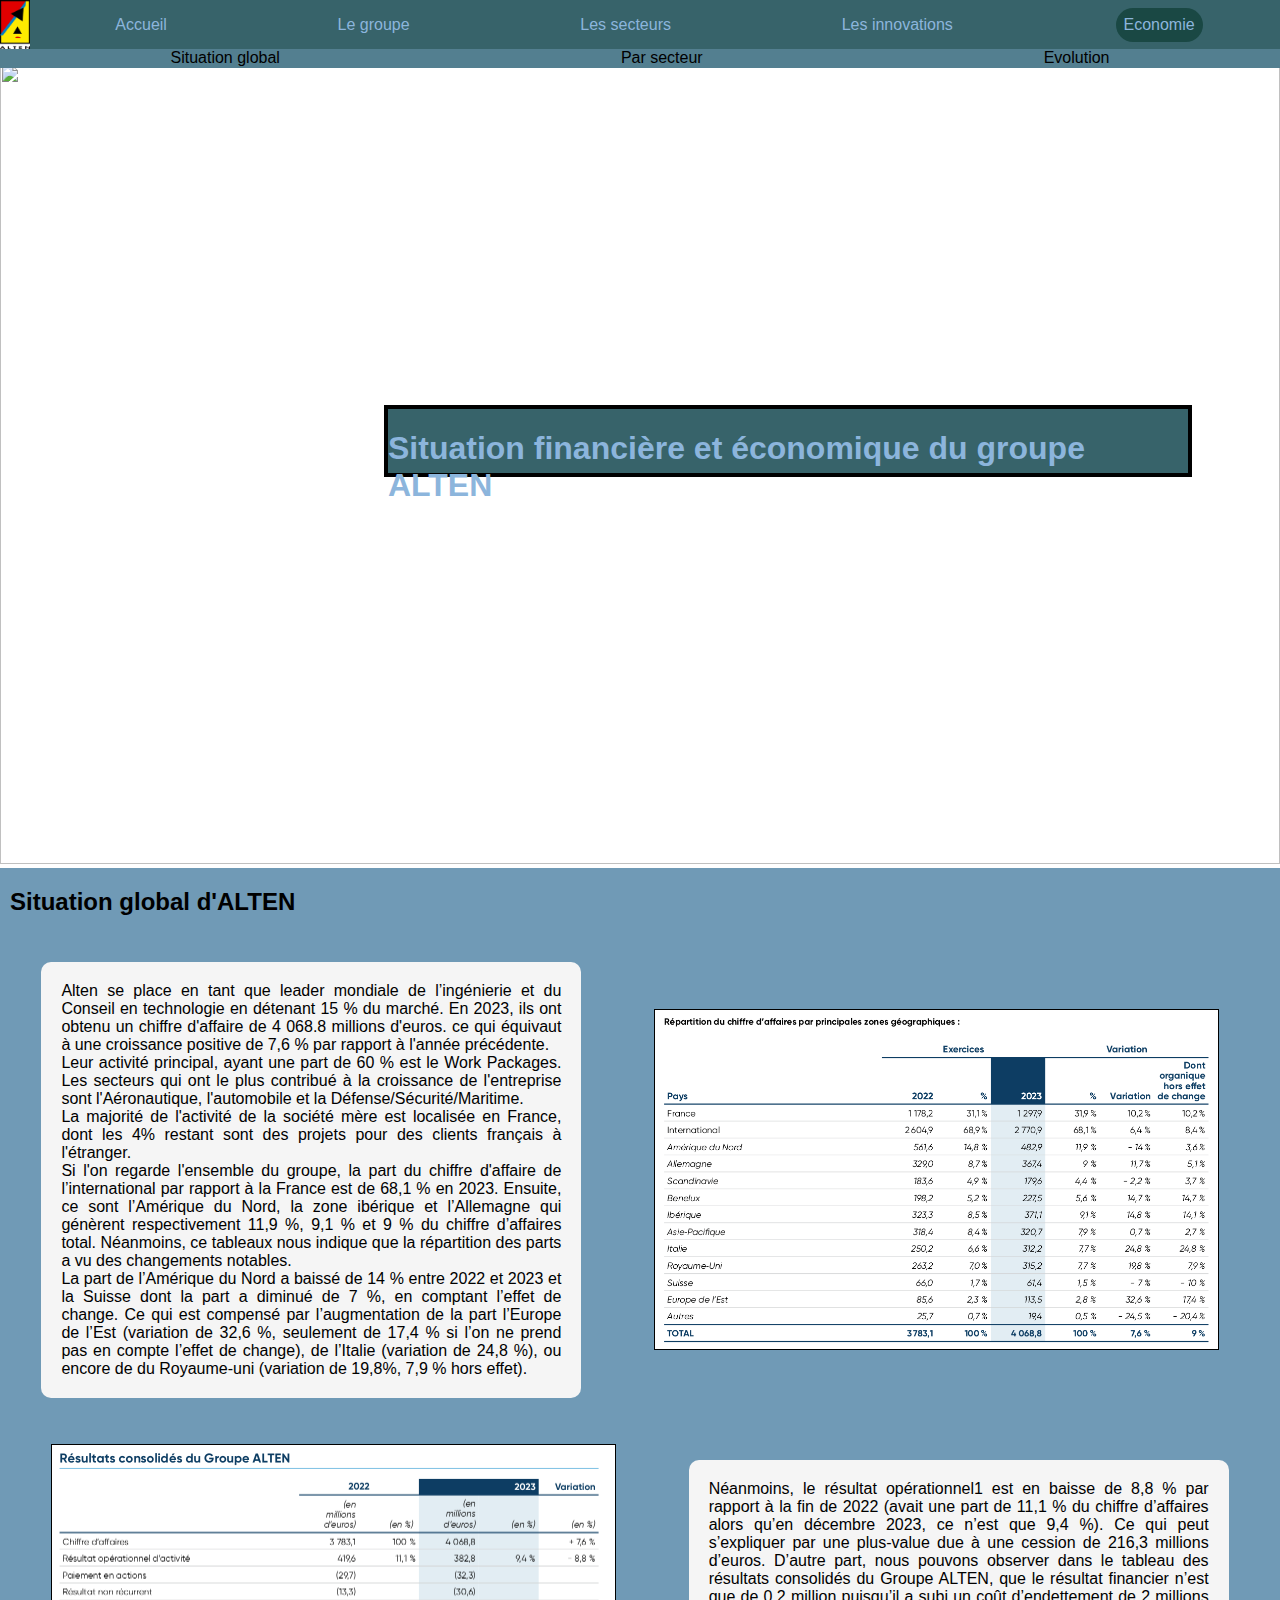
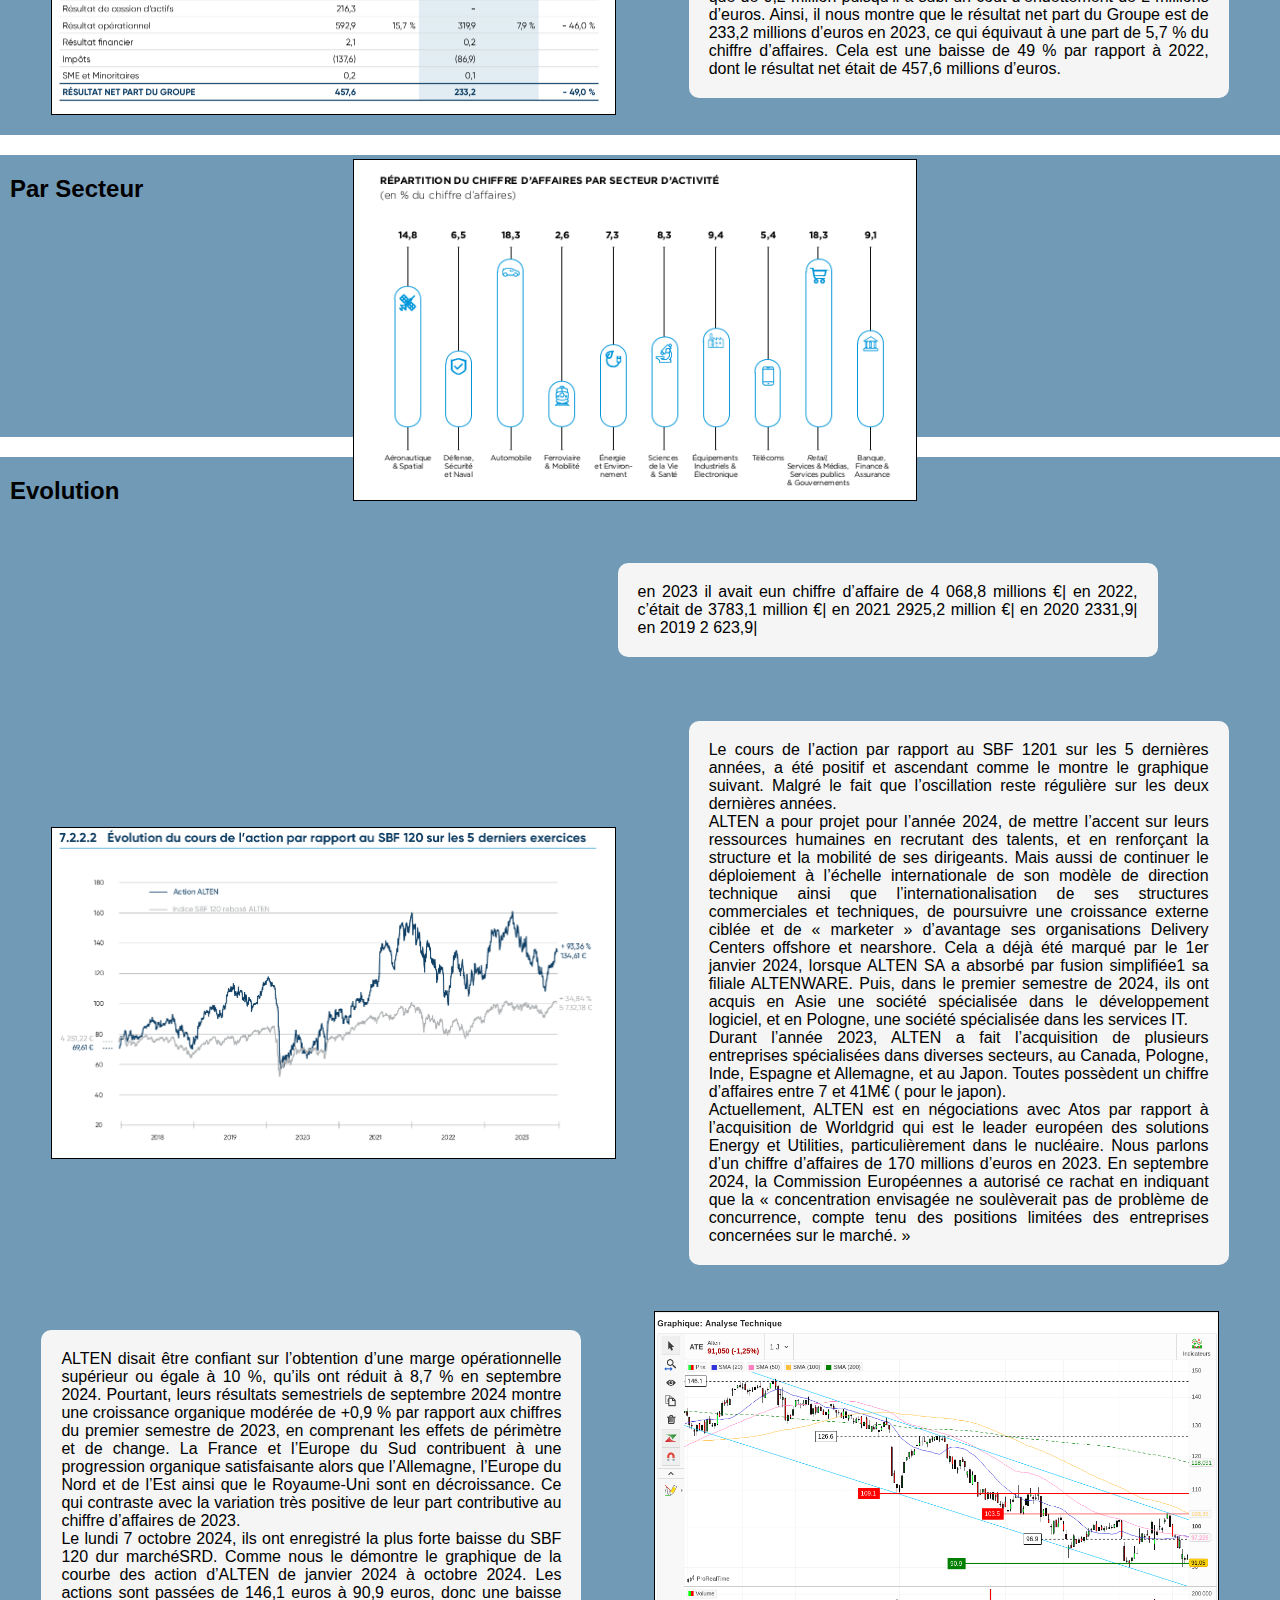
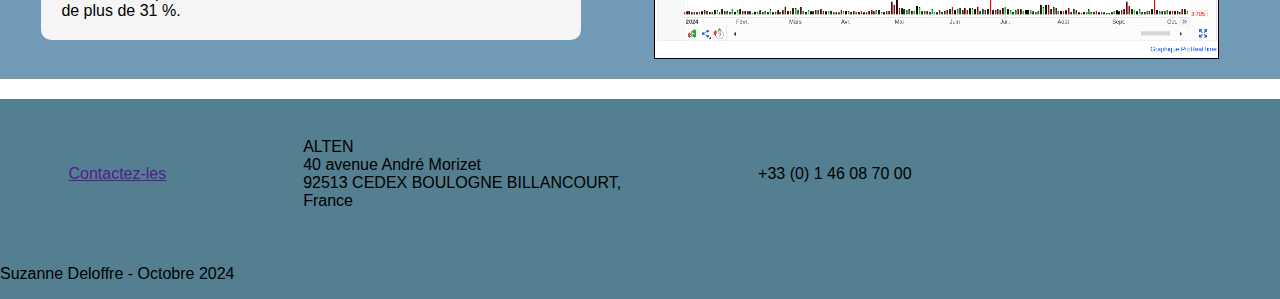
==== commit 61a589c9: "page index contenu" ====
--- a/page_eco.html
+++ b/page_eco.html
@@ -7,6 +7,7 @@
     <link href="styles.css" rel="stylesheet">
     <link href="style_eco.css" rel="stylesheet">
     <link rel="icon" type="image/png" sizes="32x32" href="favicon-32x32.png">
+    <script src="https://cdnjs.cloudflare.com/ajax/libs/Chart.js/4.4.1/chart.min.js"></script>
 </head>
 <body>
     <header>
@@ -126,6 +127,7 @@
 
                 <div class="para-text">
                     <!-- évolution sur 5 ans-->
+                    <canvas id="graphique1"></canvas>
                     <!--graphique évolution chiffre d'affaires-->
                     <p>
                         en 2023 il avait eun chiffre d’affaire de 4 068,8 millions €|
@@ -243,3 +245,16 @@
 
 </body>
 </html>
+<script>
+    var ctx = document.getElementById('graphique1').getContext('2d')
+    var data 
+
+    var config = {
+        type: "bar",
+        data : data,
+        option : option, 
+
+
+    }
+    var graphique1 = new Chart(ctx,config)
+</script>
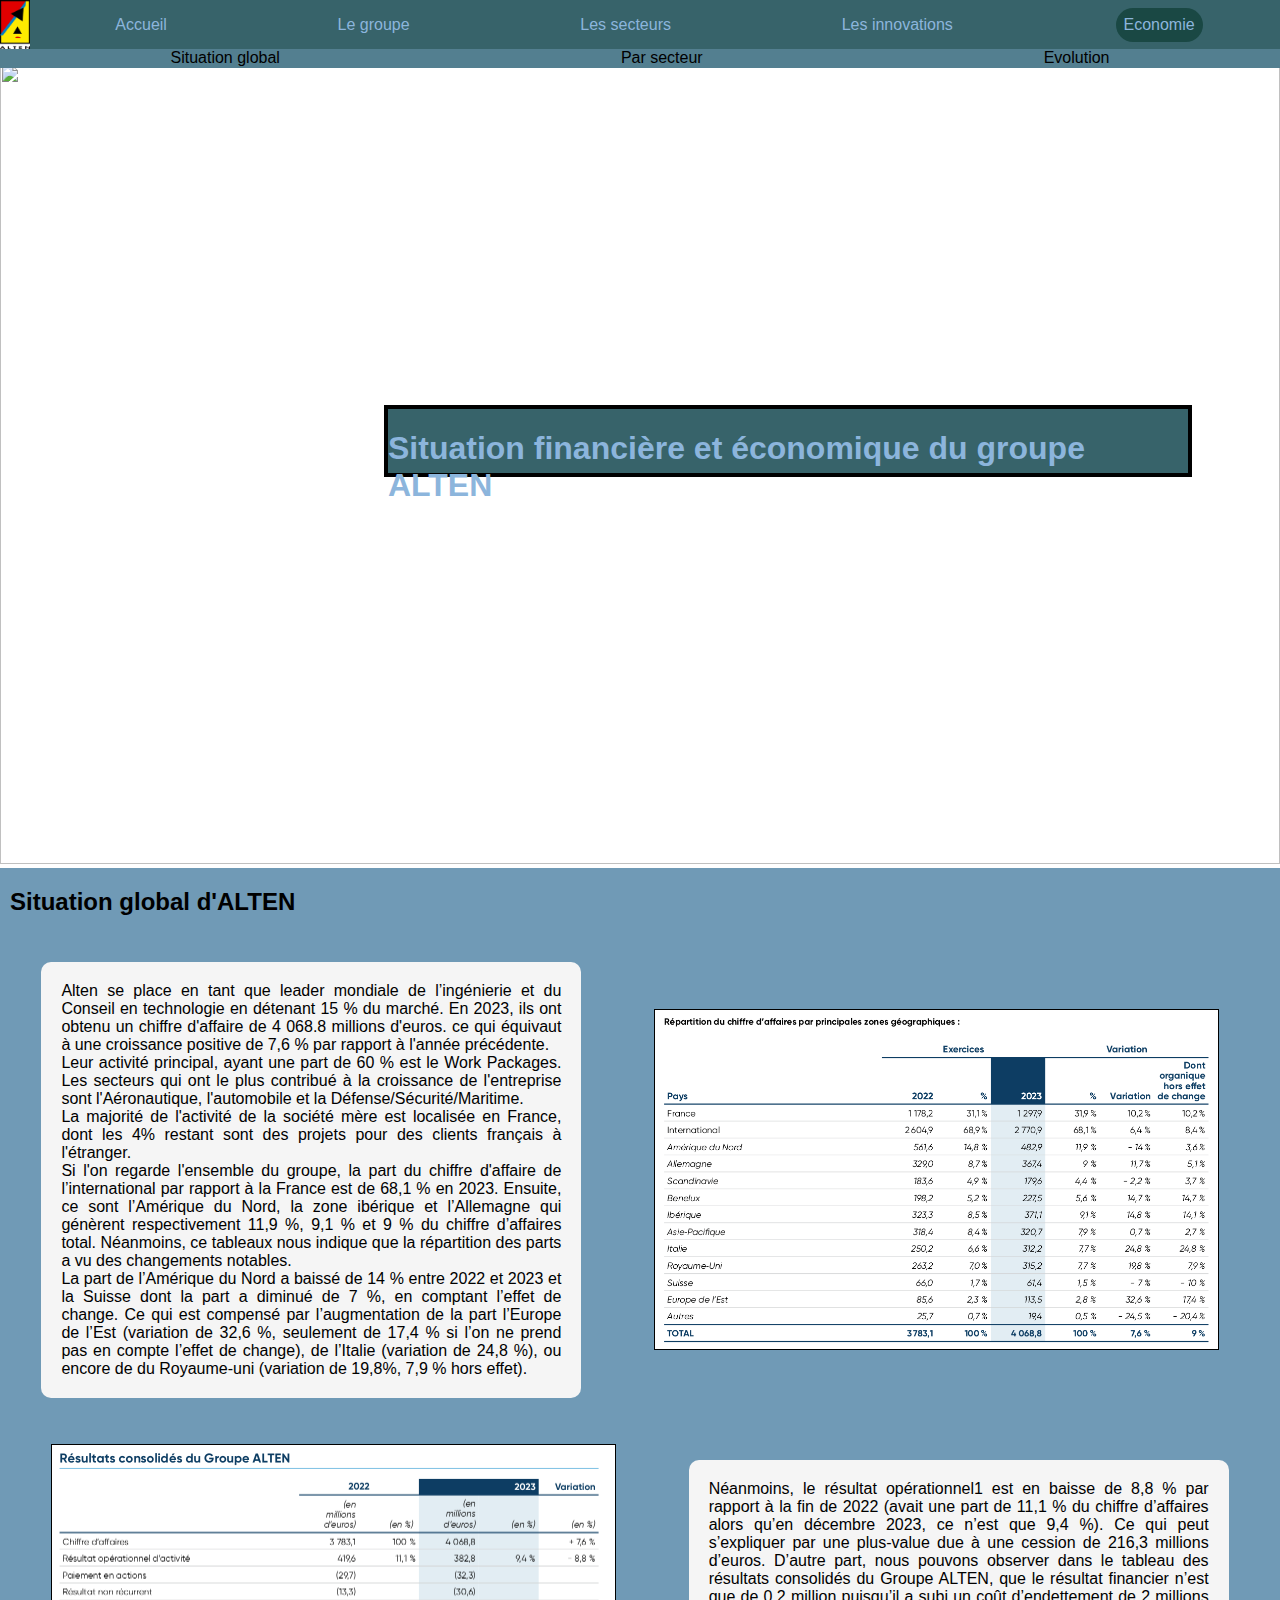
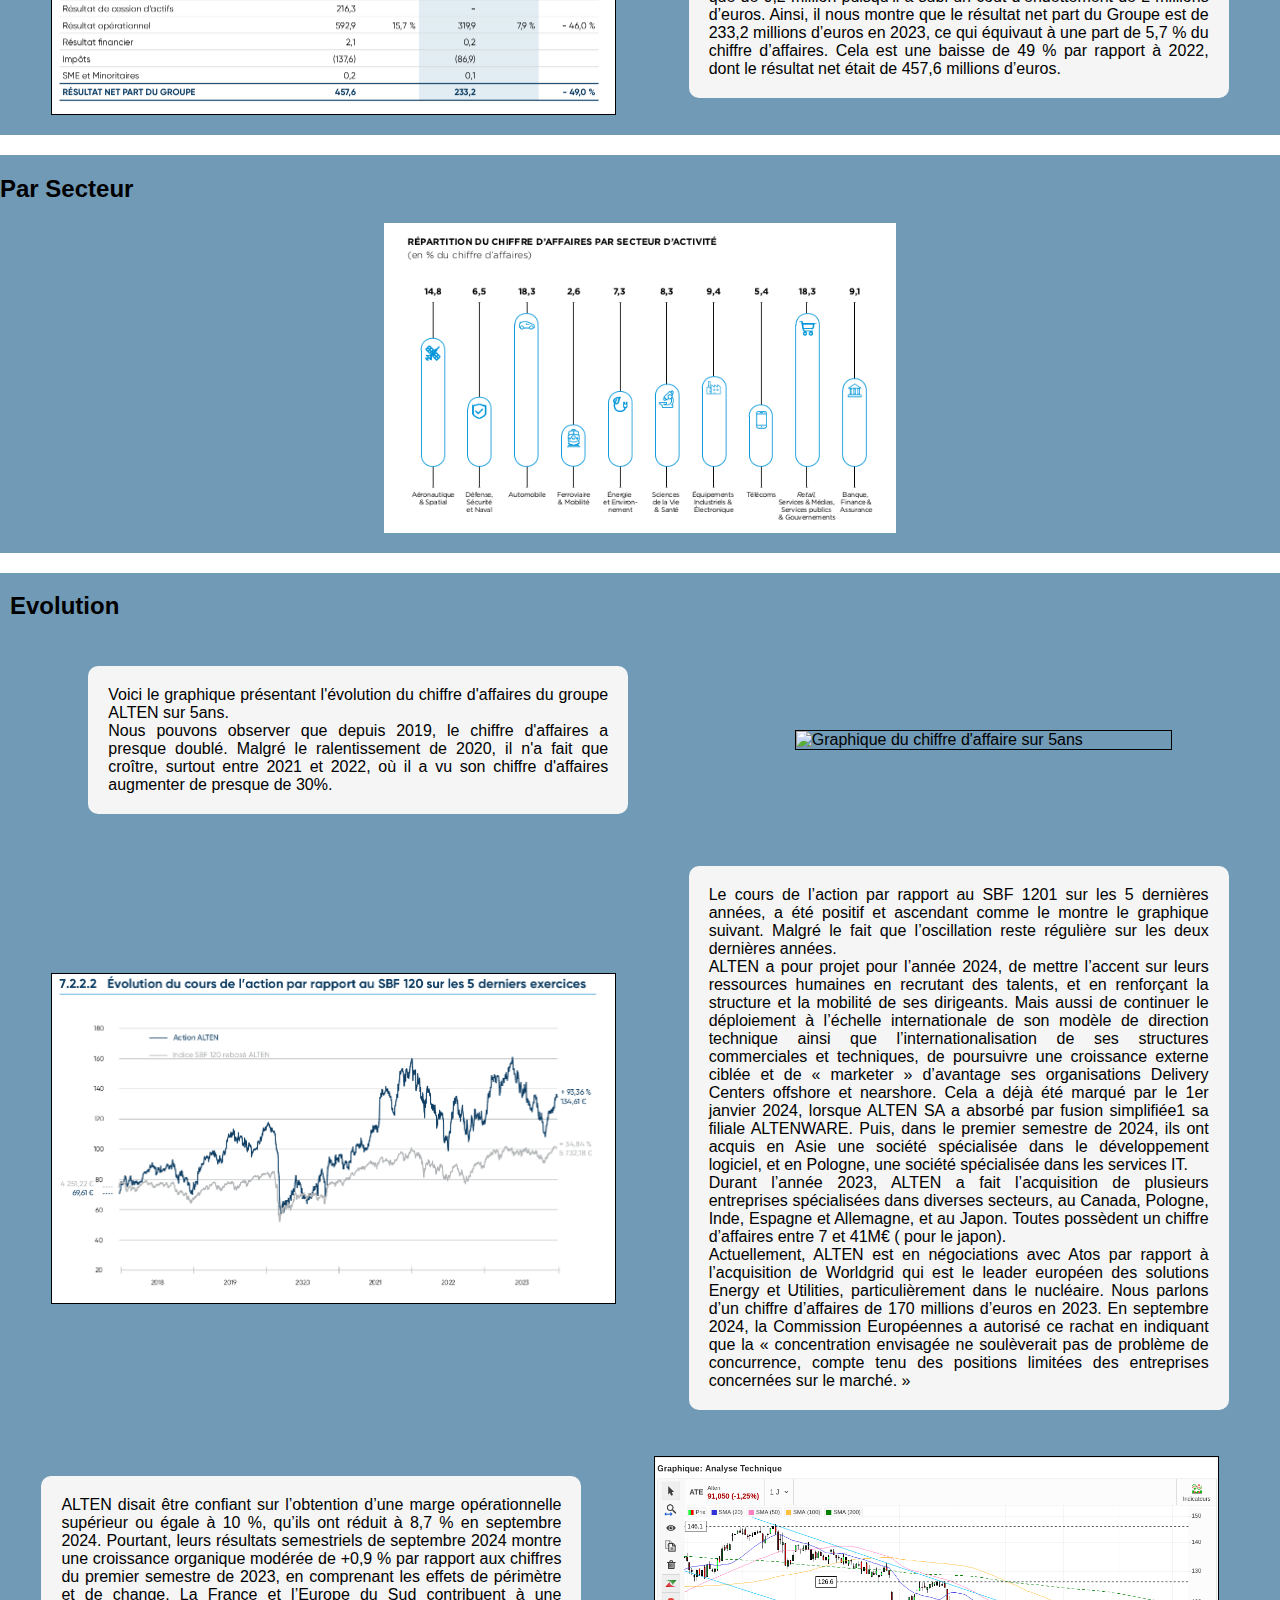
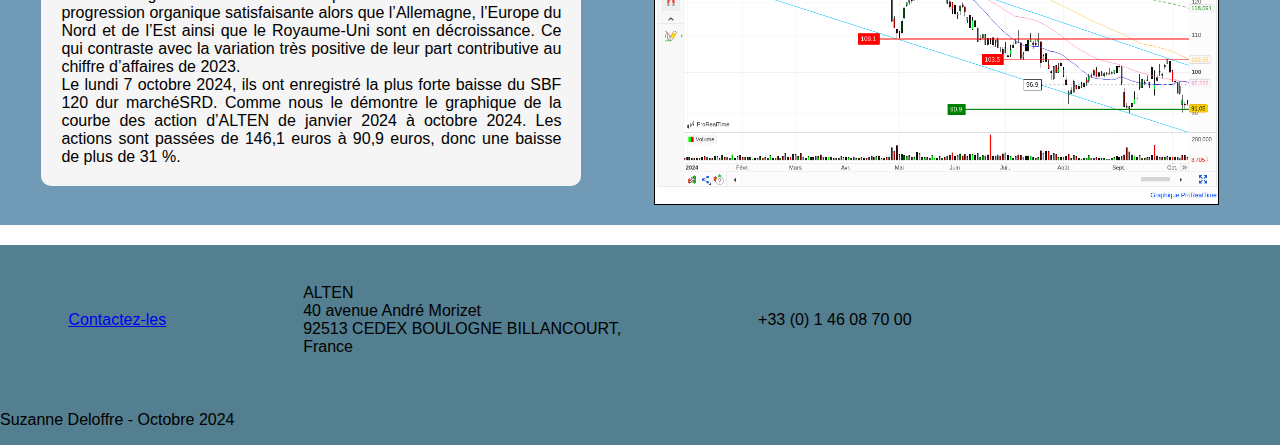
==== commit 60a8c0c1: "image secteur" ====
--- a/page_eco.html
+++ b/page_eco.html
@@ -7,7 +7,6 @@
     <link href="styles.css" rel="stylesheet">
     <link href="style_eco.css" rel="stylesheet">
     <link rel="icon" type="image/png" sizes="32x32" href="favicon-32x32.png">
-    <script src="https://cdnjs.cloudflare.com/ajax/libs/Chart.js/4.4.1/chart.min.js"></script>
 </head>
 <body>
     <header>
@@ -106,18 +105,15 @@
             </div>
         </section>
 
-        <section class="sthème">
+        <section class="sthème_secteur">
 
             <h2 id="Par_Secteur" class="sousTitre">Par Secteur</h2>
 
-            <div class="partie">
-                <div class="para-text">
-                    <img class ="secteurs_eco" src="ImageEco/secteur_ca.png" 
+                <div class="graphique_secteur">
+                    <img src="ImageEco/secteur_ca.png" 
                      alt="La répartition du chiffre d'affaires par rapport aux secteurs">
-                        
-                </div>
-            </div>
-
+                </div>   
+              
         </section>
         <section class="sthème">
 
@@ -127,15 +123,18 @@
 
                 <div class="para-text">
                     <!-- évolution sur 5 ans-->
-                    <canvas id="graphique1"></canvas>
                     <!--graphique évolution chiffre d'affaires-->
                     <p>
-                        en 2023 il avait eun chiffre d’affaire de 4 068,8 millions €|
-                        en 2022,  c’était de 3783,1 million €|
-                        en 2021 2925,2 million €|
-                        en 2020 2331,9|
-                        en 2019 2 623,9|
-                    </p>
+                        Voici le graphique présentant l'évolution du chiffre 
+                        d'affaires du groupe ALTEN sur 5ans. 
+                        <br> 
+                        Nous pouvons observer que depuis 2019, le chiffre d'affaires a presque doublé. 
+                        Malgré le ralentissement de 2020, il n'a fait que croître, surtout entre 2021 et 2022, 
+                        où il a vu son chiffre d'affaires augmenter de presque de 30%.
+                    </p>
+                    <img src="ImageEco/graphique_ca_evolution.png" alt="Graphique du chiffre d'affaire sur 5ans"
+                    style="height: 30%; width: 30%;">
+
                 </div>
             </div>
             <div class="partie">
@@ -226,7 +225,7 @@
         <iframe class="iframe" src="https://www.google.com/maps/embed?pb=!1m18!1m12!1m3!1d2626.140741931678!2d2.237644358712162!3d48.8364540568887!2m3!1f0!2f0!3f0!3m2!1i1024!2i768!4f13.1!3m3!1m2!1s0x47e67ae7174515df%3A0xf934737609f69372!2sALTEN%20SA!5e0!3m2!1sfr!2sfr!4v1726493897115!5m2!1sfr!2sfr" width="300" height="200" style="border:0;" allowfullscreen="" loading="lazy" referrerpolicy="no-referrer-when-downgrade"></iframe>
         
         <div class="coordonnées">
-        <a href src="https://www.alten.com/fr/contactez-nous/">Contactez-les</a>
+        <a href="https://www.alten.com/fr/contactez-nous/">Contactez-les</a>
         <p>ALTEN
             <br>
             40 avenue André Morizet
@@ -245,16 +244,3 @@
 
 </body>
 </html>
-<script>
-    var ctx = document.getElementById('graphique1').getContext('2d')
-    var data 
-
-    var config = {
-        type: "bar",
-        data : data,
-        option : option, 
-
-
-    }
-    var graphique1 = new Chart(ctx,config)
-</script>
--- a/style_eco.css
+++ b/style_eco.css
@@ -31,6 +31,31 @@
     margin-bottom:20px;
     
 }
+
+.sthème_secteur{
+    display: flex;
+    flex-direction: column;
+    background-color: #709ab6;
+    margin-bottom:20px;
+    
+
+}
+
+.graphique_secteur{
+    display: flex;
+    flex-direction: row;
+    justify-content: center;
+    height: 60%;
+    margin-bottom: 20px;
+}
+.graphique_secteur img{
+    display: flex;
+    flex-direction: row;
+    justify-content: center;
+    height: 90%;
+    width: 40%;
+}
+
 .sthème h2{
     padding-left: 10px;
 }
@@ -76,6 +101,3 @@
     
 }
 
-.secteurs_eco{
-    height: fit-content;
-}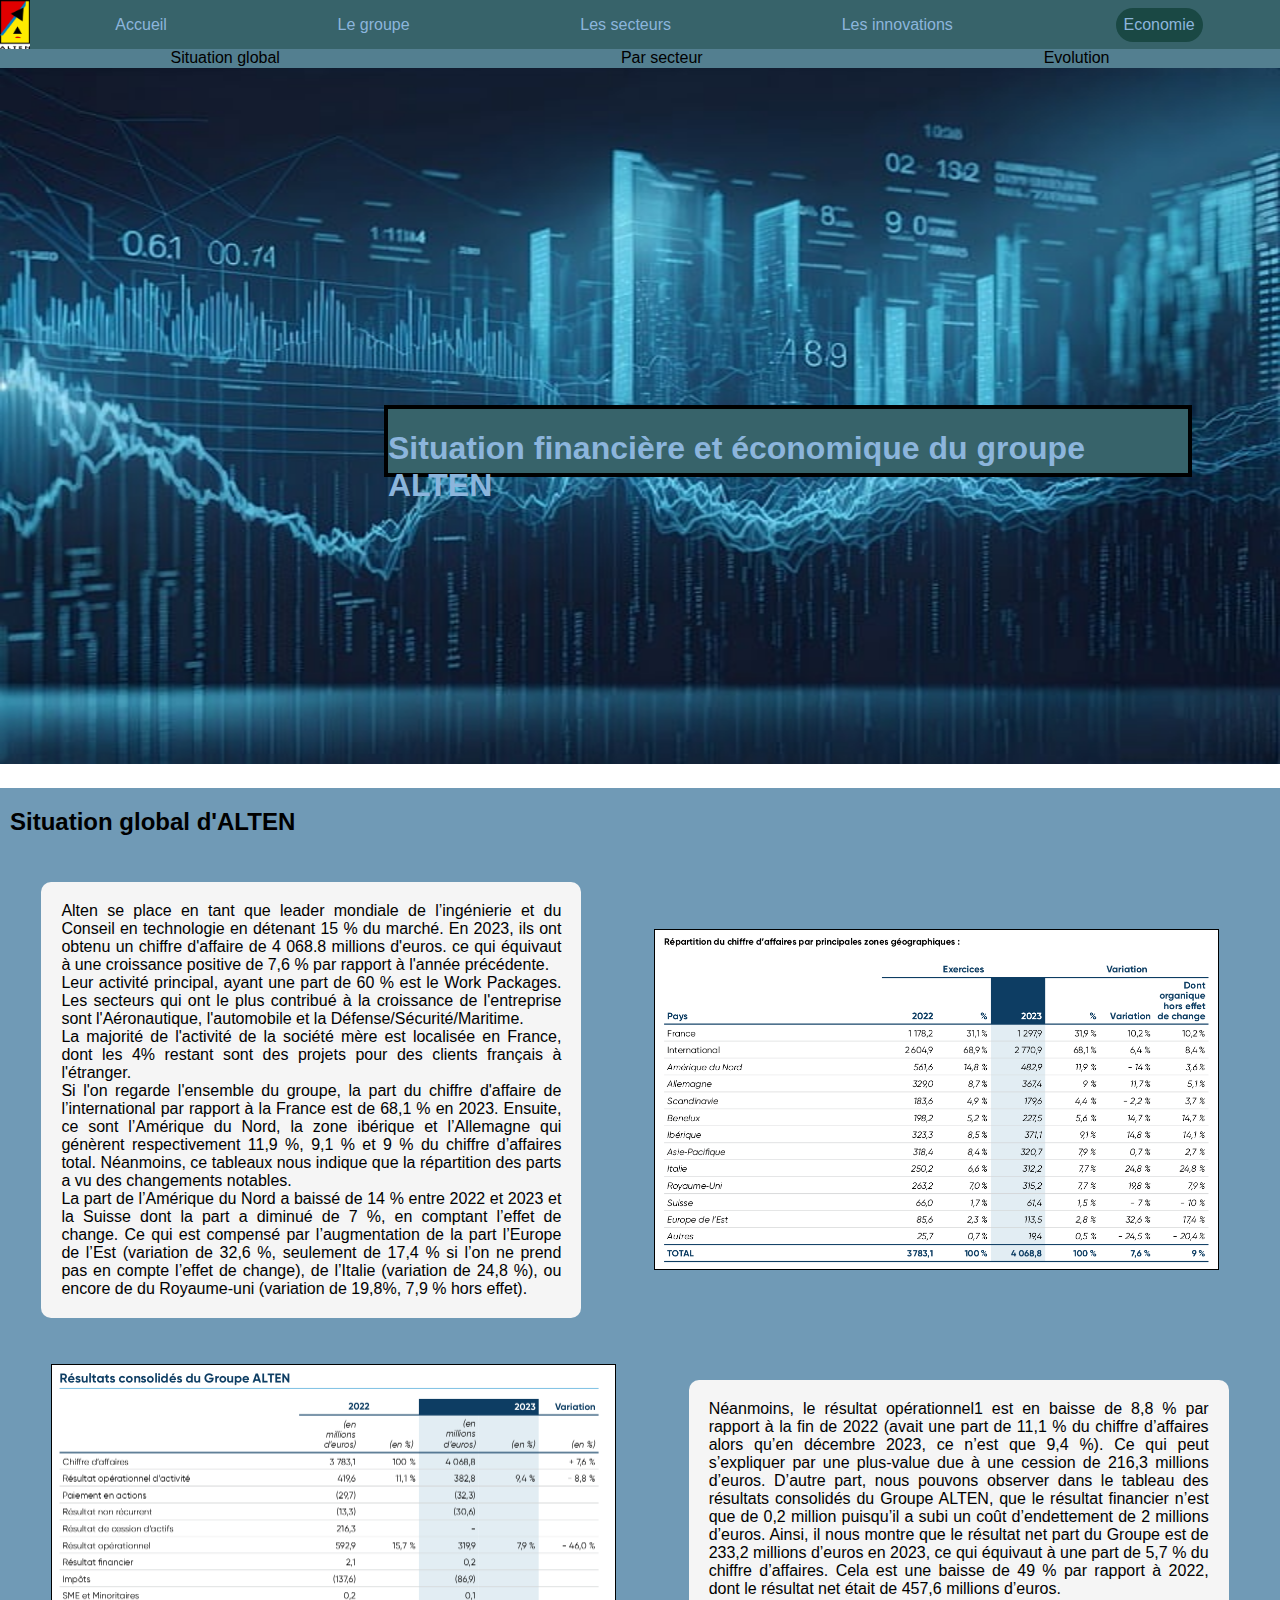
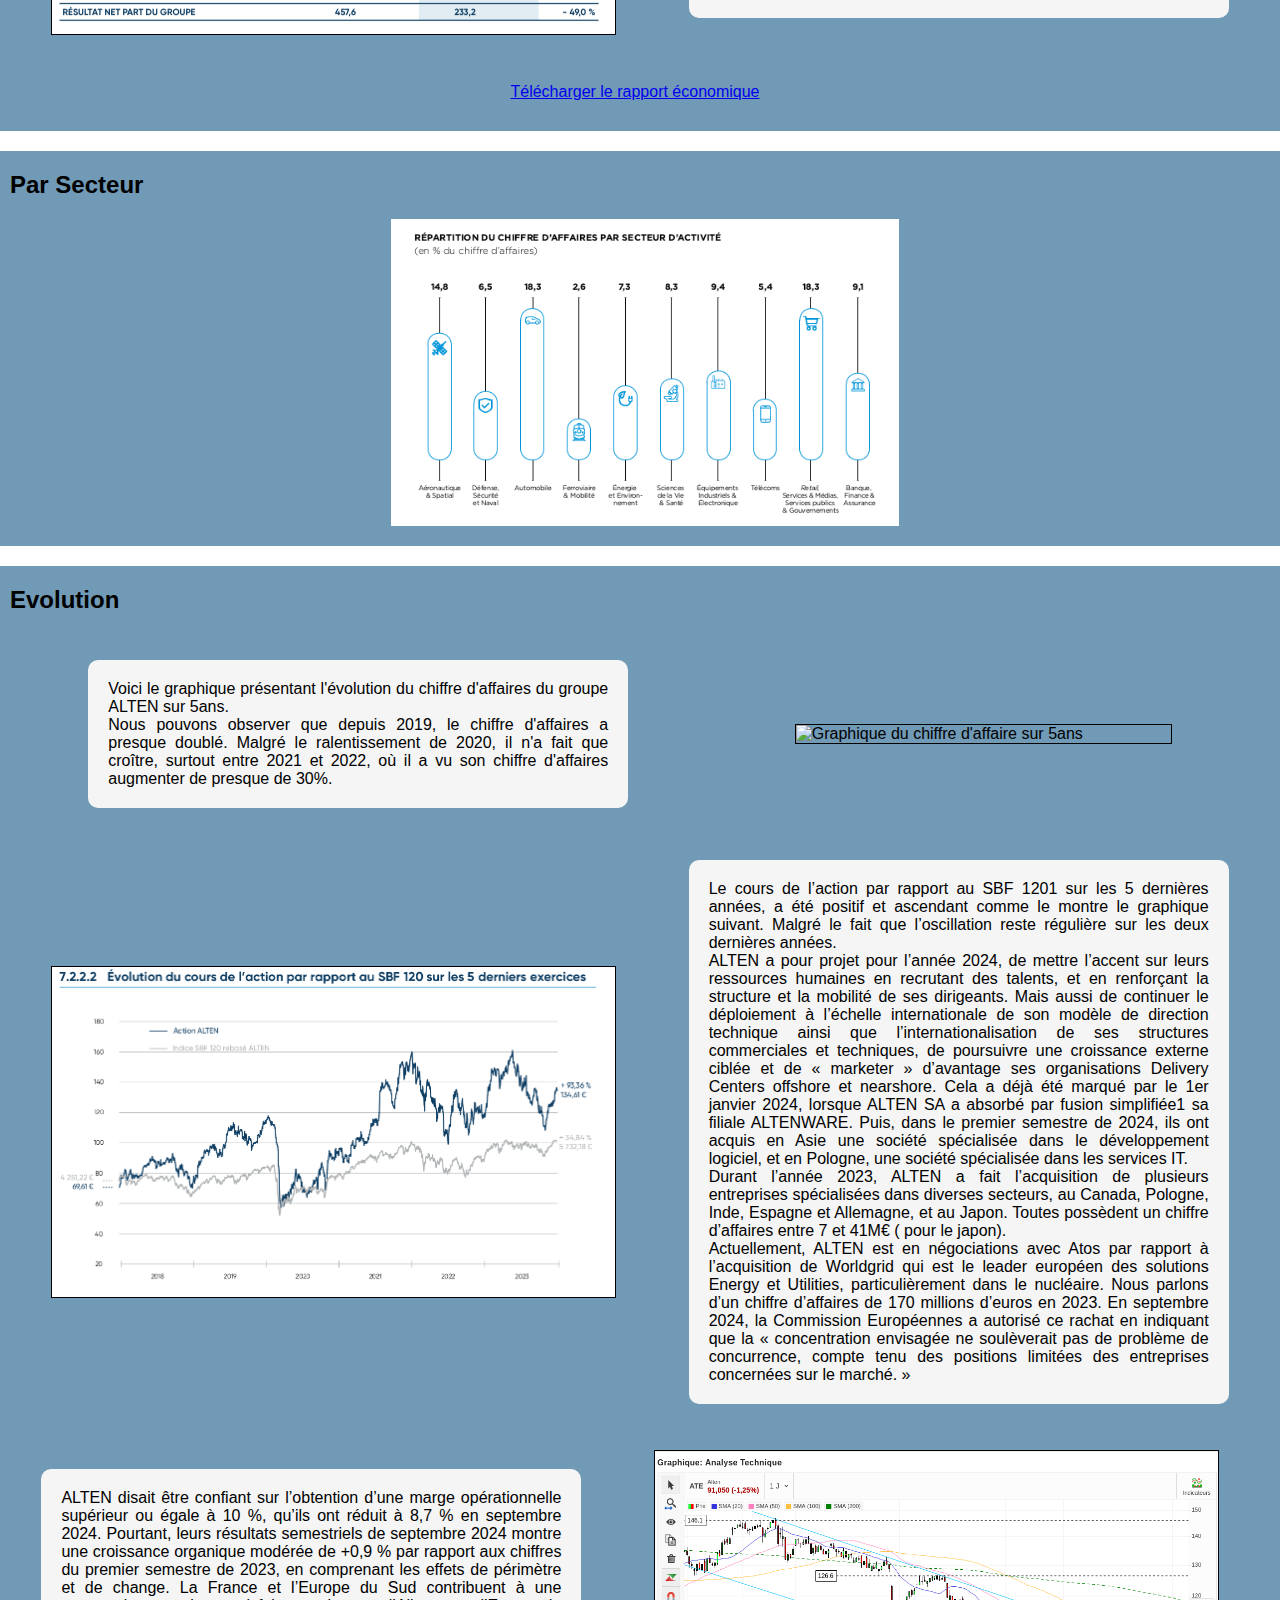
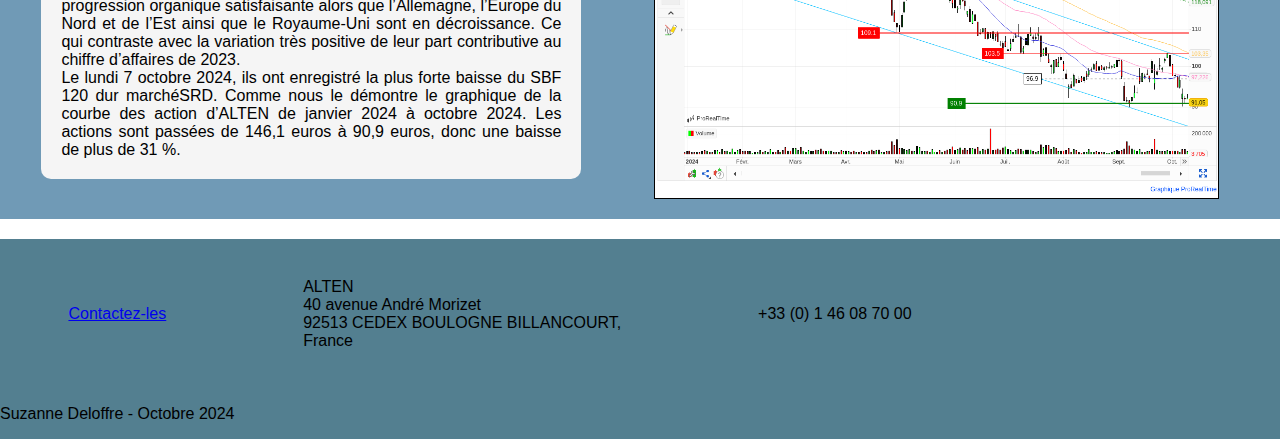
==== commit d625f774: "style eco padding et autre ancre, index" ====
--- a/page_eco.html
+++ b/page_eco.html
@@ -99,9 +99,12 @@
                         d’affaires. Cela est une baisse de 49 % par rapport à 2022, dont 
                         le résultat net était de 457,6 millions d’euros. 
                     </p>
-                   
-                </div>
-            
+                    
+                </div>
+                <br>
+                    <a class="lien_rapport" href="rapport_eco.pdf" target="_blank" 
+                    download="rapport_eco">Télécharger le rapport économique</a>
+          
             </div>
         </section>
 
@@ -188,7 +191,7 @@
             </div>
             <div class="partie">
 
-                <div class="para-text">
+                <div class="para-text" id="actu_eco">
                     <!--la réalité de la situation-->
                     <p>
                         ALTEN disait être confiant sur l’obtention d’une marge 
--- a/styles.css
+++ b/styles.css
@@ -76,10 +76,27 @@
     margin-top: 4em;
 }
 
-#page_groupe{
-    margin-left: 10px;
-    margin-top: 5em;
-}
+/*Image en tête de page*/
+#img_tete_groupe{
+    width: 100%;
+    height: 700px;
+}
+
+#entete{
+    position: relative;
+}
+
+#titre_tete{
+    margin: 0px;
+    position: absolute;
+    top: calc(50% - 32.5px);
+    left: calc(50% - 194.5px);
+    background-color: #37636A;
+    color: #8cb5dc;
+    border: 4px solid black;
+    padding: 10px;
+}
+/*Fin Image en tête de page*/
 
 .window-container{
     display: flex;
@@ -171,17 +188,25 @@
     padding-left: 10%;
 }
 
+/*texte en z Paul*/
+
 .texte1{
     width: 50%;
     float: left;
     padding-left: 100px;
+    padding-right: 20px;
+    background-color: #709ab6;
 }
 
 .texte2{
     width: 50%;
     float: right;
     padding-right: 100px;
-}
+    padding-left: 20px;
+    background-color: #709ab6;
+}
+
+/*fin texte en z Paul*/
 
 #vertical-line {
     position: relative;
@@ -351,40 +376,81 @@
     border-bottom: solid;
 }
 
-.secteurs {
-    width: 100%;
+.texte_carte{
+    padding: 10px;
+}
+
+.texte_carte a{
+    color: black;
+}
+
+.secteurs>.descr{
     display: flex;
     justify-content: space-evenly;
     flex-basis: auto;
     align-items: center;
     flex-direction: row;
     flex-wrap: wrap;
+    background-color: var(--couleur3);
+    width: 80%;
     margin: 0;
+    padding-top: 2em;
+    padding-bottom: 2em;
+    border-radius: 20px;
+}
+
+.secteurs{
+    width: 100%;
+    display: flex;
+    justify-content: space-evenly;
+    flex-basis: auto;
+    align-items: center;
+    flex-direction: row;
+    flex-wrap: wrap;
+    margin: 0;
+    margin-bottom: 2em;
 }
 
 .titre{
-    margin-top: 4em;
-    margin-left: 3em;
+    position: relative;
+}
+
+.titre>h1{
+    margin: 0px;
+    position: absolute;
+    top: calc(50% - 32.5px);
+    left: calc(50% - 150.6px);
+    background-color: #37636A;
+    color: #8cb5dc;
+    border: 4px solid black;
+    padding: 10px;
+}
+
+.titre img{
+    width: 100%;
+    height: 750px;
 }
 
 .sec{
-    width: 500px;
+    width: 490px;
 }
 
 .tile{
     display: flex;
     position: relative;
     margin: 35px;
+    background-color: var(--couleur4);
+    padding: 10px;
+    border-radius: 20px;
 }
 
 .tile>h1 {
     display: flex;
     flex-direction: column;
     justify-content: center;
-    align-items: center;
+    text-align: center;
     gap: 10px;
     position: absolute;
-
     color: white;
     width: 100%;
     height: 90%;
@@ -392,12 +458,13 @@
 
 .tile img {
     width: 100%;
-
     height:239px;
     border-radius: 20px;
 }
 
-.tile-content a {
+.tile-content a, .tile-content h2{
+    display: flex;
+    text-align: center;
     color: white;
 }
 
@@ -416,25 +483,13 @@
     height: 100%;
 }
 
-
-
-.tile-content>div:nth-child(1) {
+.tile-content{
     display: flex;
     flex-direction: column;
     align-items: center;
     width: 100%;
     height: 40%;
 }
-
-.tile-content>div:nth-child(2) {
-    display: flex;
-    flex-direction: row;
-    justify-content: space-evenly;
-    align-items: center;
-    font-size: 2vw;
-    width: 100%;
-}
-
 
 .tile>.tile-content {
     opacity: 0;
@@ -451,6 +506,15 @@
     width: 60%;
     background-color:  var(--couleur5);
     border-radius: 20px;
+    padding: 20px;
+    margin: 30px;
+}
+
+#histoire,#expansion{
+    margin-top: 10px;
     padding: 10px;
-    margin: 20px;
-}
+    text-align: center;
+    background-color: whitesmoke;
+    border: solid;
+    border-radius: 20px;
+}--- a/style_eco.css
+++ b/style_eco.css
@@ -1,4 +1,6 @@
-
+section{
+    margin-bottom: 20px;
+}
 
 .titreEco {
     position: absolute;
@@ -21,7 +23,7 @@
 
 section  img{
     width:100%;
-    height: 800px;
+    height: 700px;
 }
 
 .sthème{ /*bloc de chaque sous-thème*/
@@ -37,6 +39,7 @@
     flex-direction: column;
     background-color: #709ab6;
     margin-bottom:20px;
+    padding-left: 10px;
     
 
 }
@@ -68,6 +71,12 @@
     justify-content: center;
     margin :10px;
 
+}
+.lien_rapport{
+    display: flex;
+    justify-content: center;
+    margin: 20px;
+   
 }
 
 .para-text {/*plusieurs objets paragraphes et img mais découpe*/
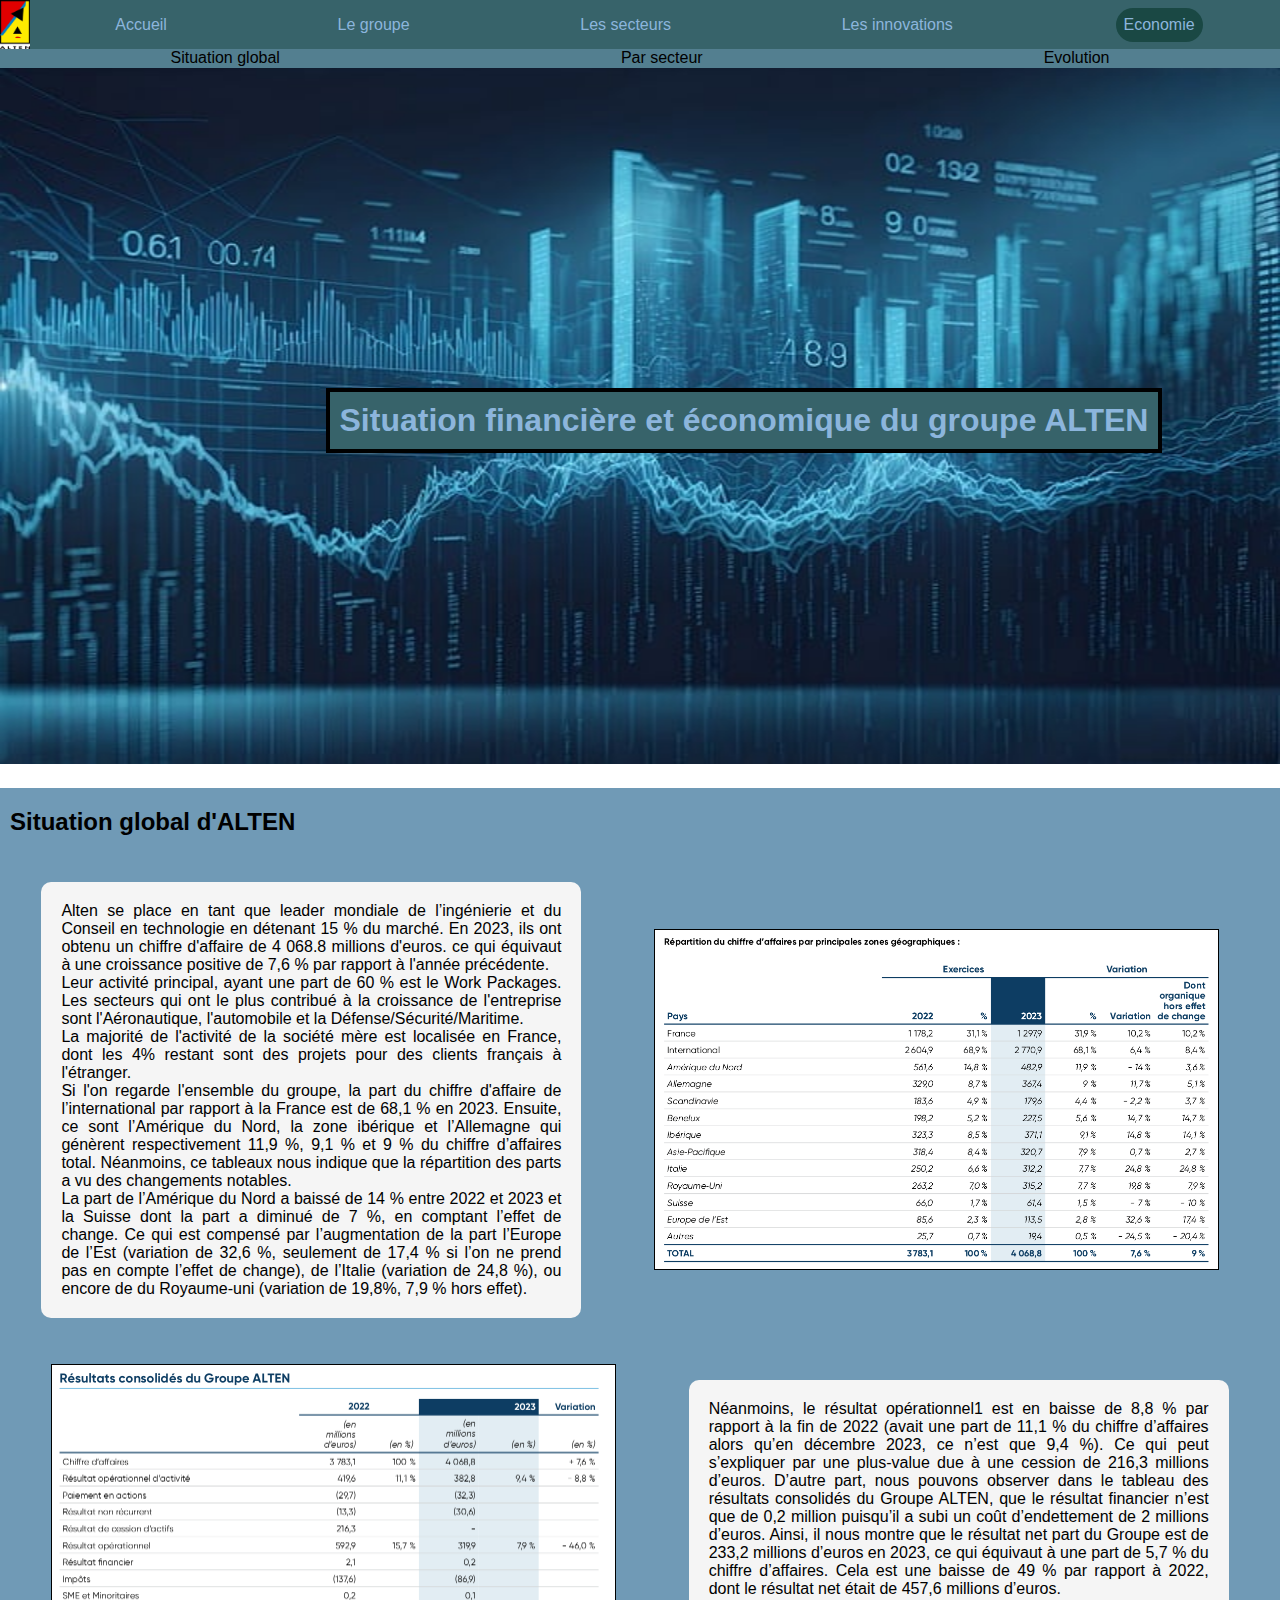
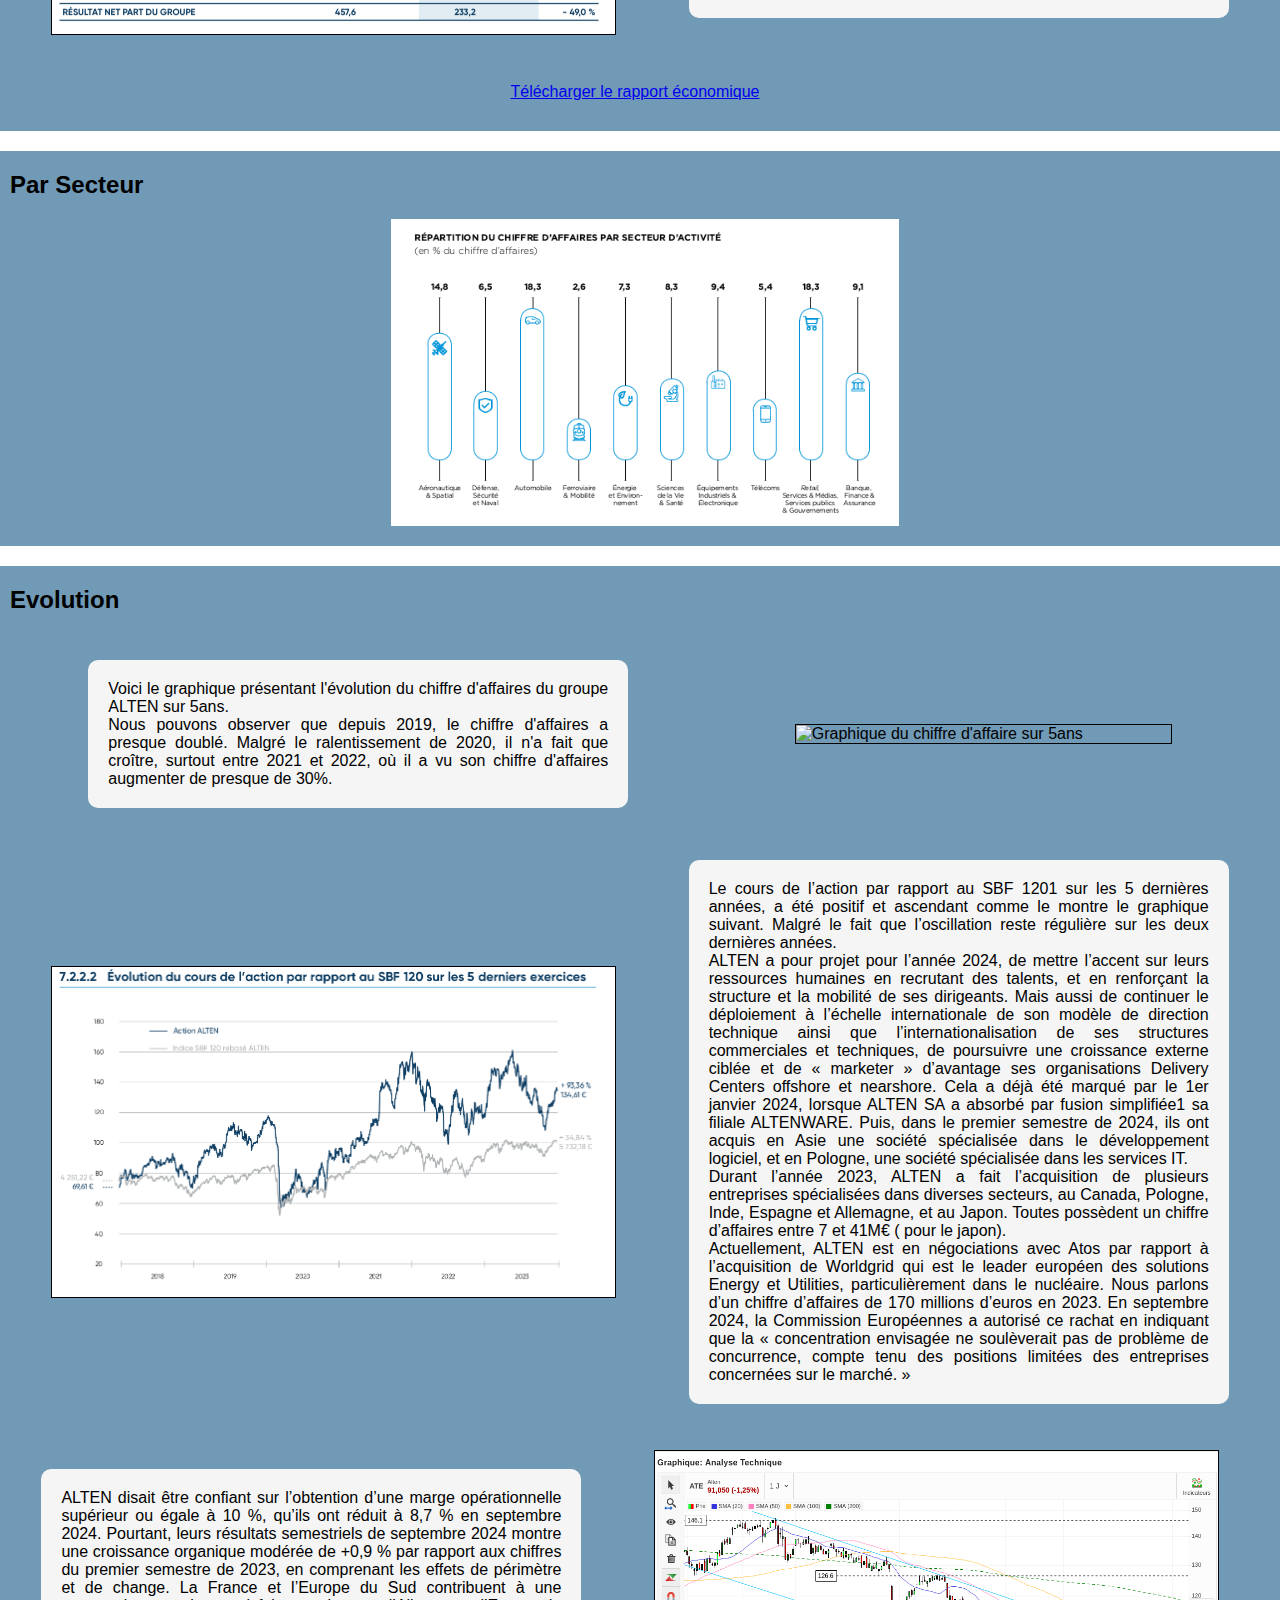
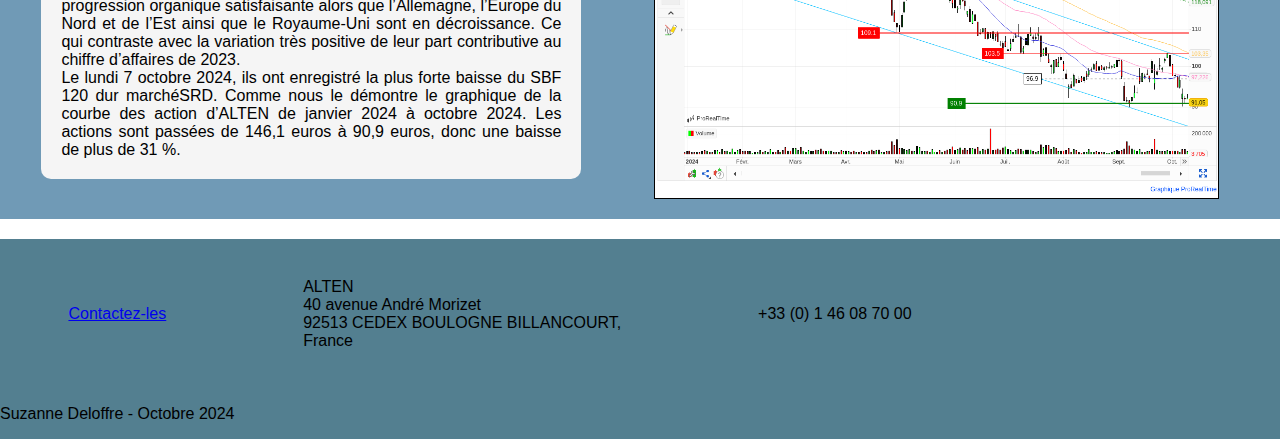
==== commit ad3e748a: "normalisation du titre et image de chaque page" ====
--- a/page_eco.html
+++ b/page_eco.html
@@ -1,5 +1,5 @@
 <!DOCTYPE html>
-<html lang="en">
+<html lang="fr">
 <head>
     <meta charset="UTF-8">
     <meta name="viewport" content="width=device-width, initial-scale=1.0">
@@ -27,11 +27,11 @@
      <main>
         <Section >
             <!--titre de la page-->
-            <div class="titreEco">
-                <h1 >Situation financière et économique du groupe ALTEN</h1>
+            <div class="entete">
+                <h1 class="titre_tete" id="titre_eco">Situation financière et économique du groupe ALTEN</h1>
+                <img src="ImageEco/image_titre.jpg" alt="imageTitre" class="img_tete">
             </div>
             <!--mettre une photo-->
-            <img src="ImageEco/image_titre.jpg">
             
         </Section>
         
--- a/styles.css
+++ b/styles.css
@@ -77,24 +77,42 @@
 }
 
 /*Image en tête de page*/
-#img_tete_groupe{
+.img_tete{
     width: 100%;
     height: 700px;
 }
 
-#entete{
+.entete{
     position: relative;
 }
 
-#titre_tete{
+.titre_tete{
     margin: 0px;
     position: absolute;
-    top: calc(50% - 32.5px);
-    left: calc(50% - 194.5px);
     background-color: #37636A;
     color: #8cb5dc;
     border: 4px solid black;
     padding: 10px;
+}
+
+#titre_groupe{
+    top: calc(50% - 32.5px);
+    left: calc(50% - 194.5px);
+}
+
+#titre_eco{
+    top: calc(50% - 28px);
+    left: calc(50% - 314.5px);
+}
+
+#titre_innovation{
+    top: calc(50% - 28px);
+    left: calc(50% - 204px);
+}
+
+#titre_secteurs{
+    top: calc(50% - 32.5px);
+    left: calc(50% - 165px);
 }
 /*Fin Image en tête de page*/
 
@@ -190,6 +208,11 @@
 
 /*texte en z Paul*/
 
+
+.categorie{
+    padding-left: 3%;
+}
+
 .texte1{
     width: 50%;
     float: left;
@@ -292,7 +315,7 @@
     margin: 5px;
 }
 
-#legende_2000{
+.legende_2000{
     margin-left: 10px;
 }
 
@@ -411,26 +434,6 @@
     margin-bottom: 2em;
 }
 
-.titre{
-    position: relative;
-}
-
-.titre>h1{
-    margin: 0px;
-    position: absolute;
-    top: calc(50% - 32.5px);
-    left: calc(50% - 150.6px);
-    background-color: #37636A;
-    color: #8cb5dc;
-    border: 4px solid black;
-    padding: 10px;
-}
-
-.titre img{
-    width: 100%;
-    height: 750px;
-}
-
 .sec{
     width: 490px;
 }
@@ -444,7 +447,7 @@
     border-radius: 20px;
 }
 
-.tile>h1 {
+.tile>h2 {
     display: flex;
     flex-direction: column;
     justify-content: center;
@@ -517,4 +520,4 @@
     background-color: whitesmoke;
     border: solid;
     border-radius: 20px;
-}+}
--- a/style_eco.css
+++ b/style_eco.css
@@ -1,29 +1,5 @@
 section{
     margin-bottom: 20px;
-}
-
-.titreEco {
-    position: absolute;
-    top: 45%;
-    left : 30%;
-    z-index: 0.5;
-    background-color: #37636A;
-    text-decoration: #8cb5dc;
-    height: 4em;
-    width: 800px;
-    border: 4px solid black;
-}
-.titreEco h1{
-    display: flex;
-    align-items: center;
-    justify-content: center;
-    color : #8CB5DC;
-    
-}
-
-section  img{
-    width:100%;
-    height: 700px;
 }
 
 .sthème{ /*bloc de chaque sous-thème*/
